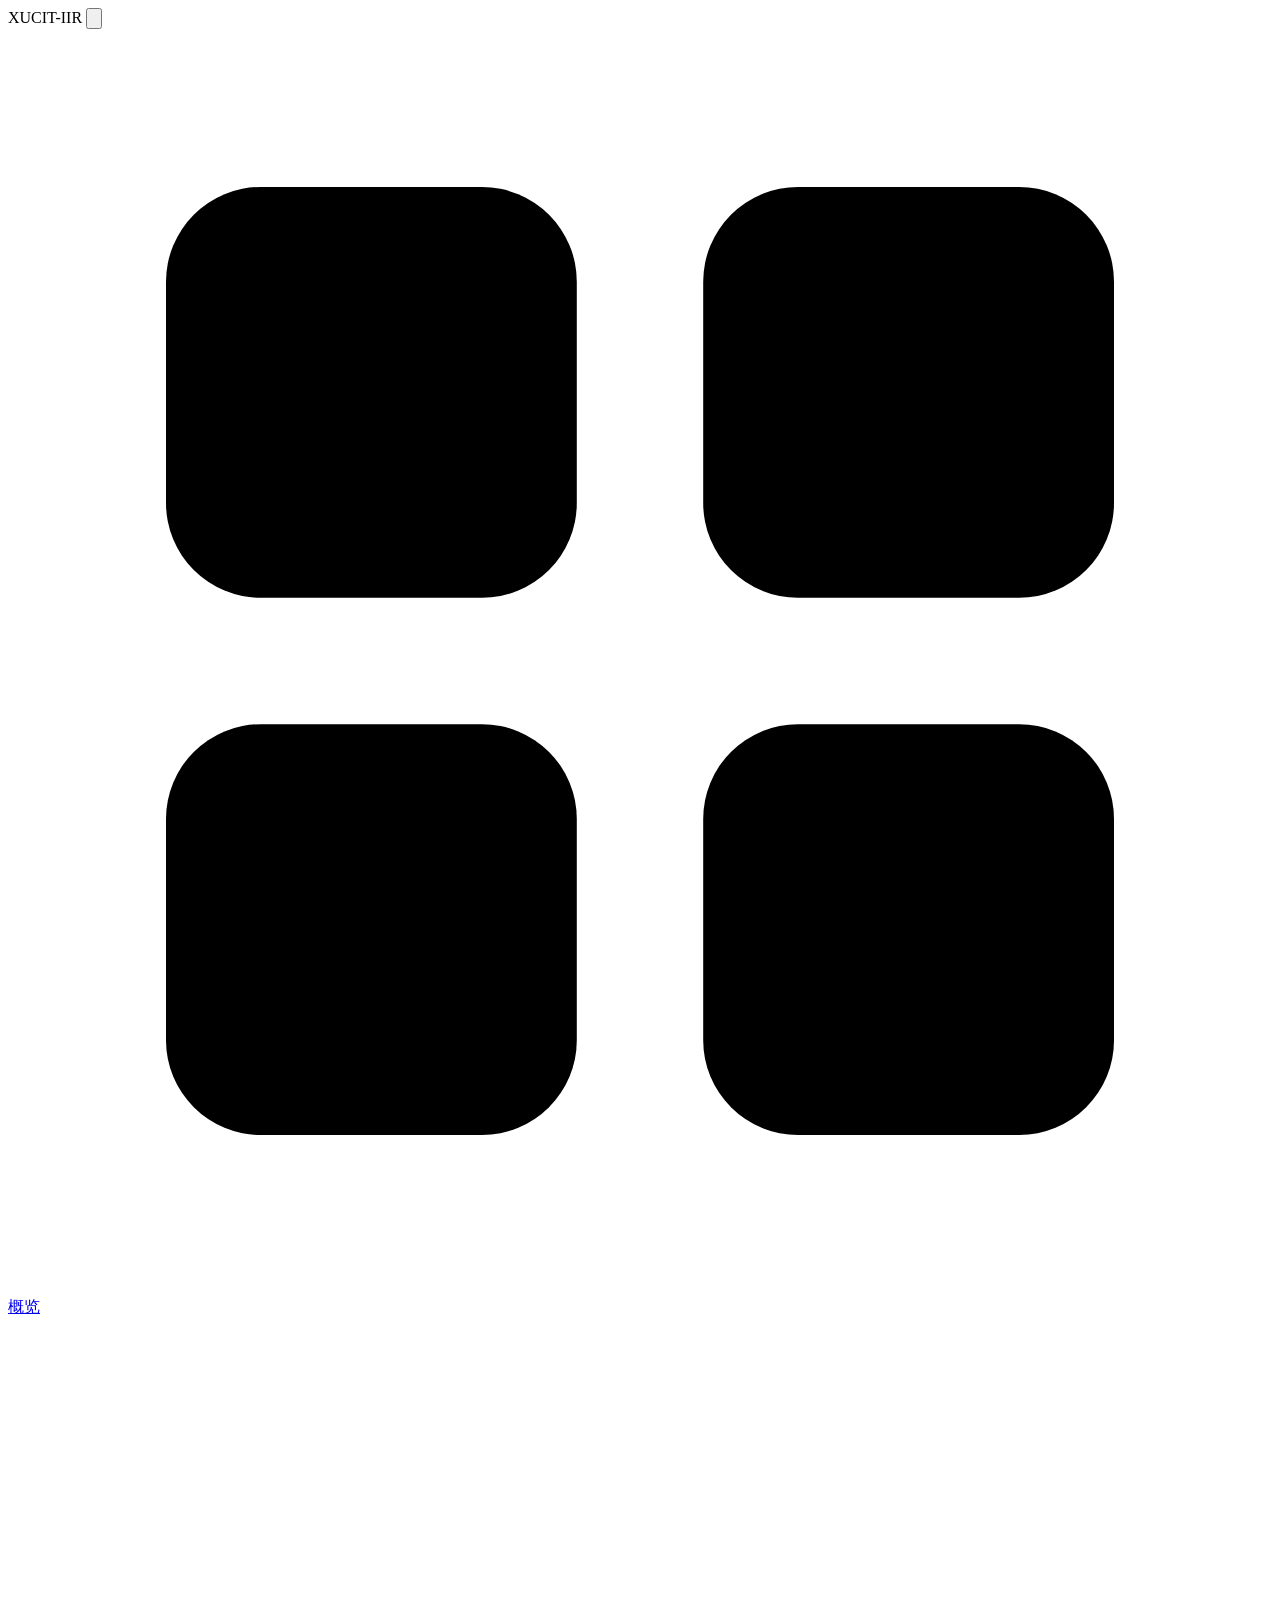
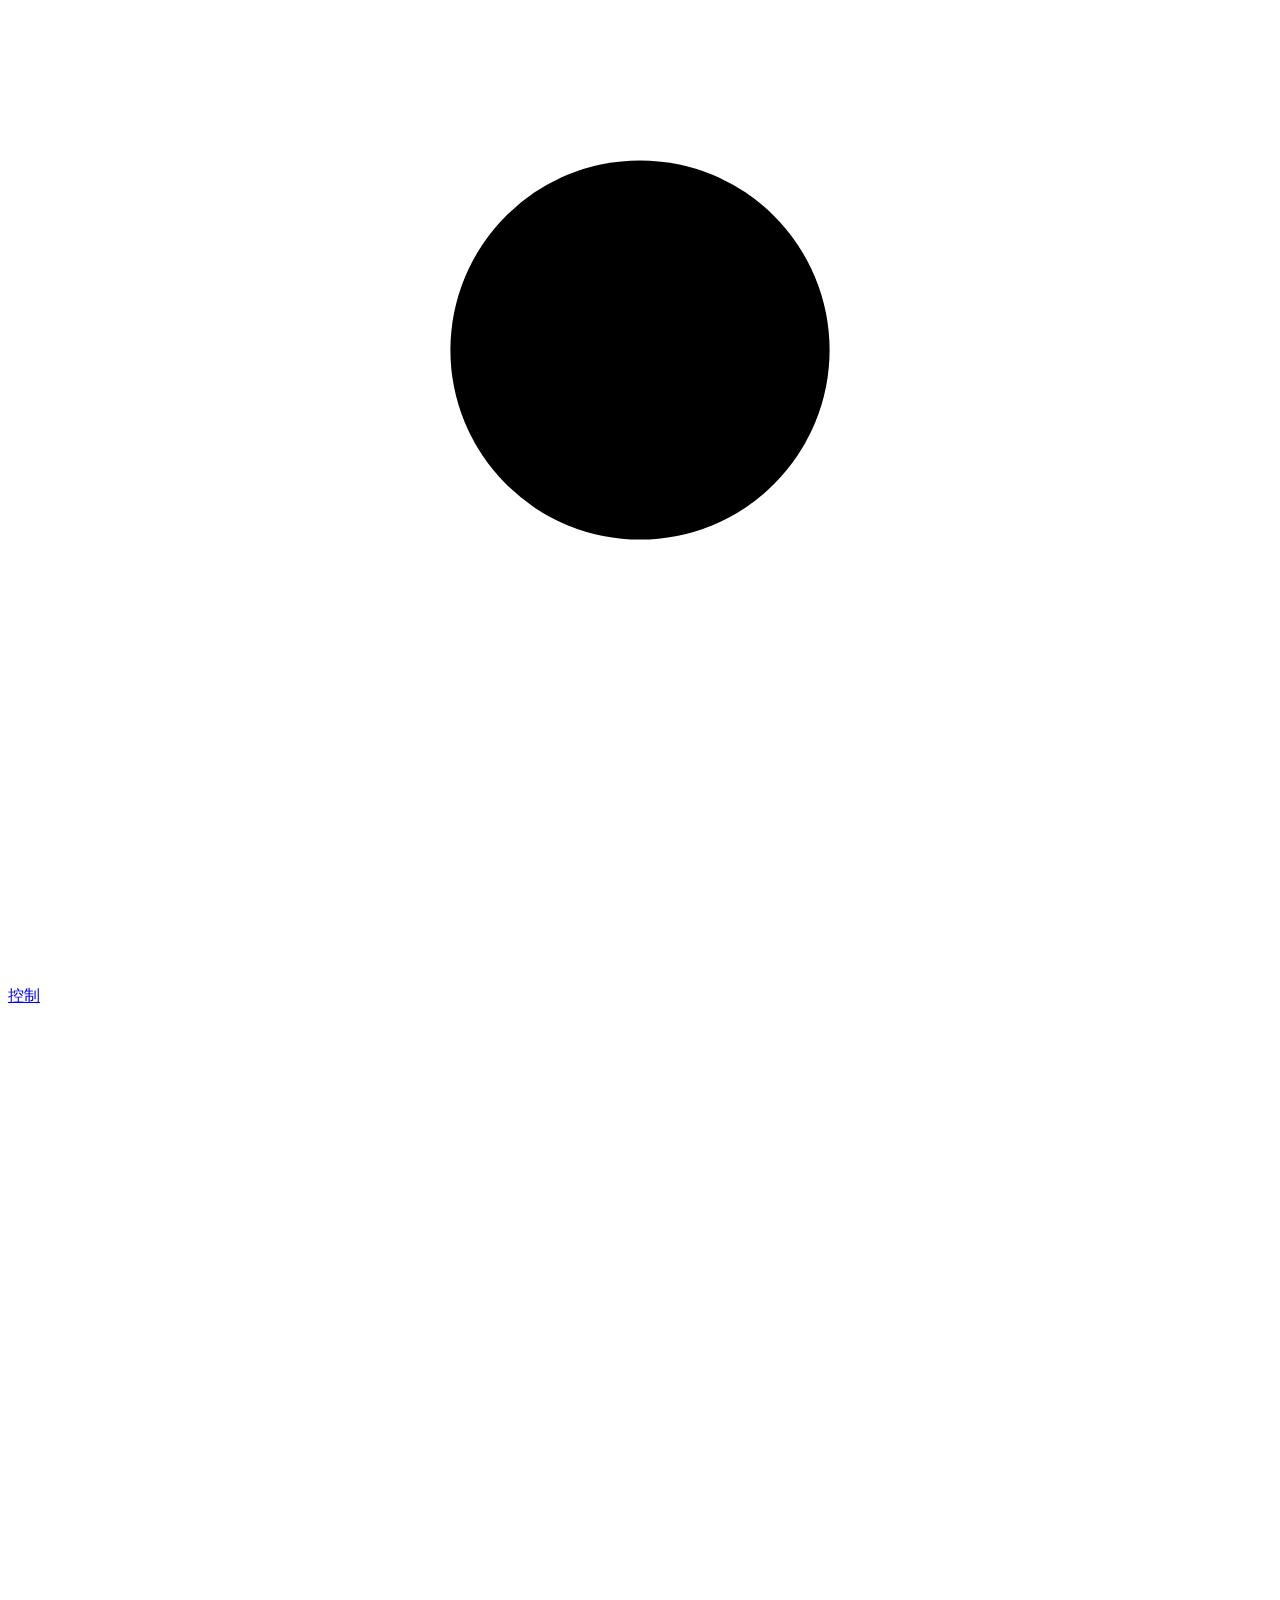
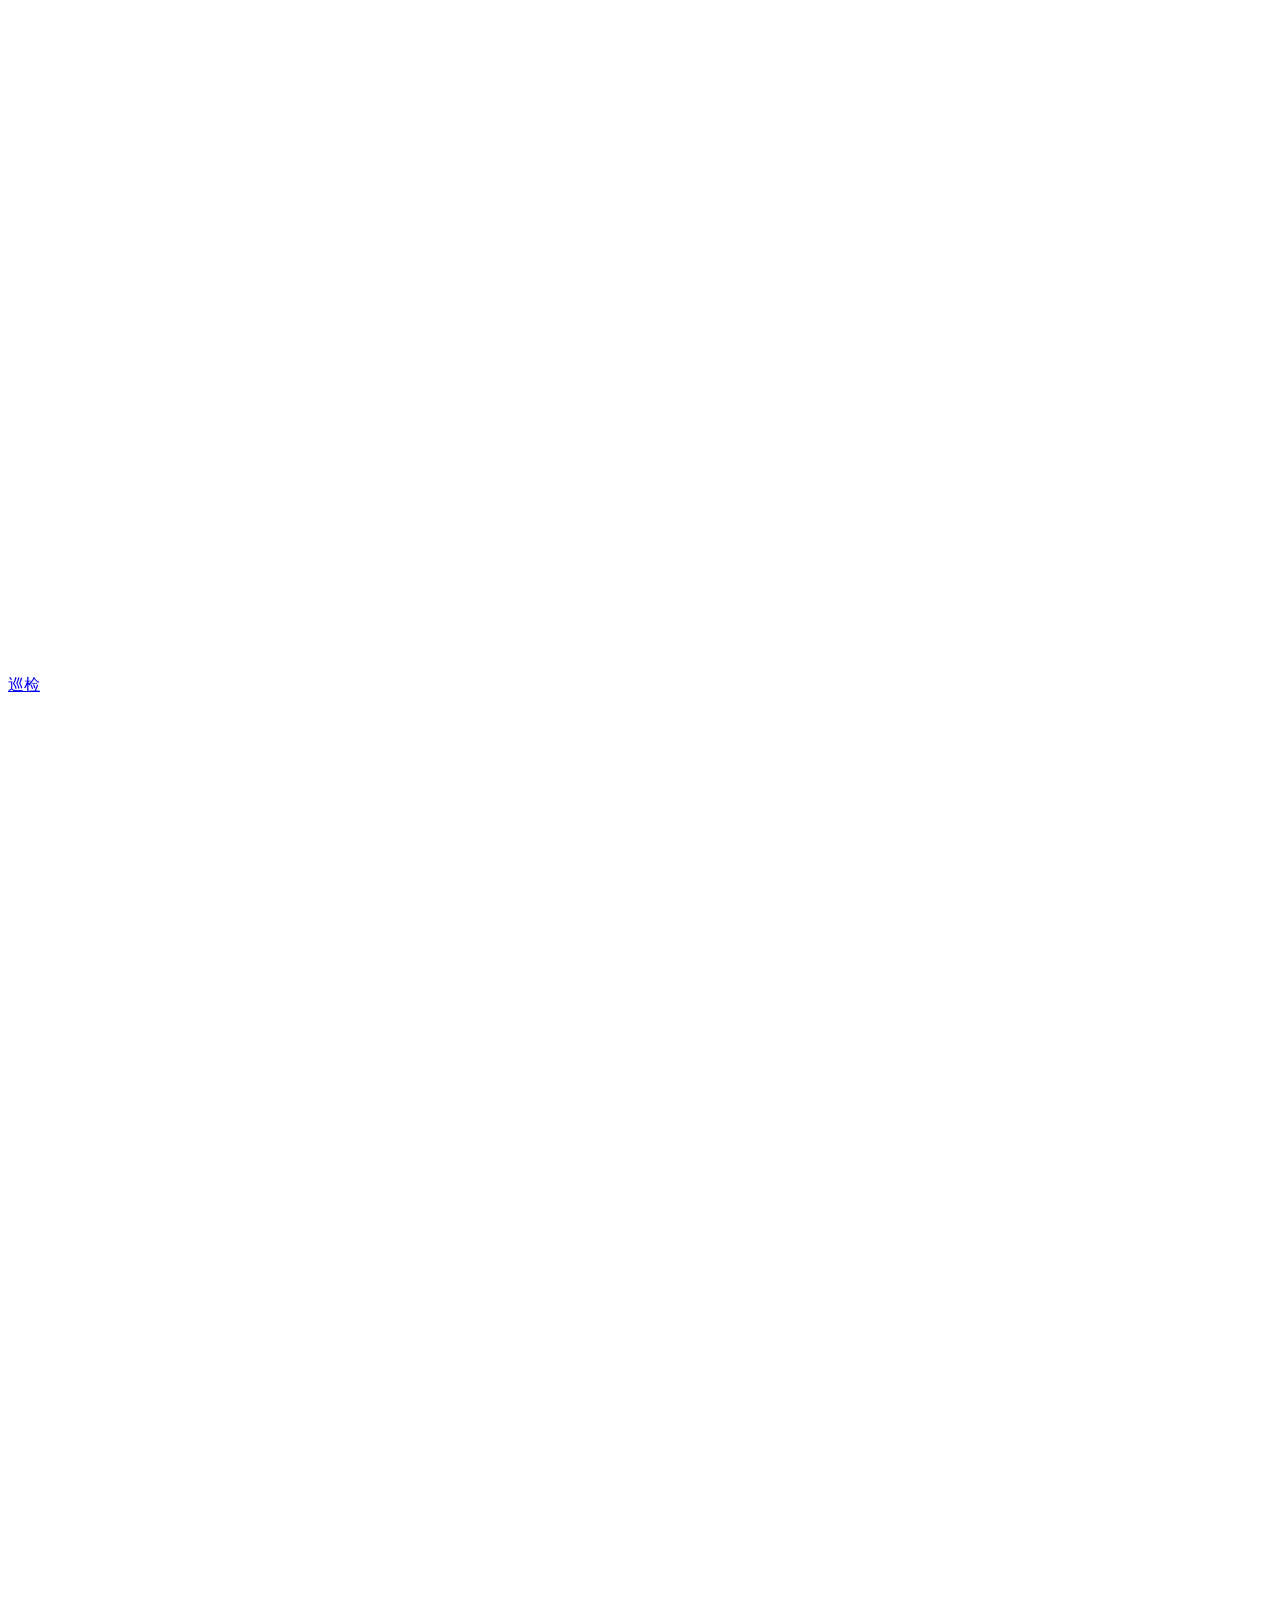
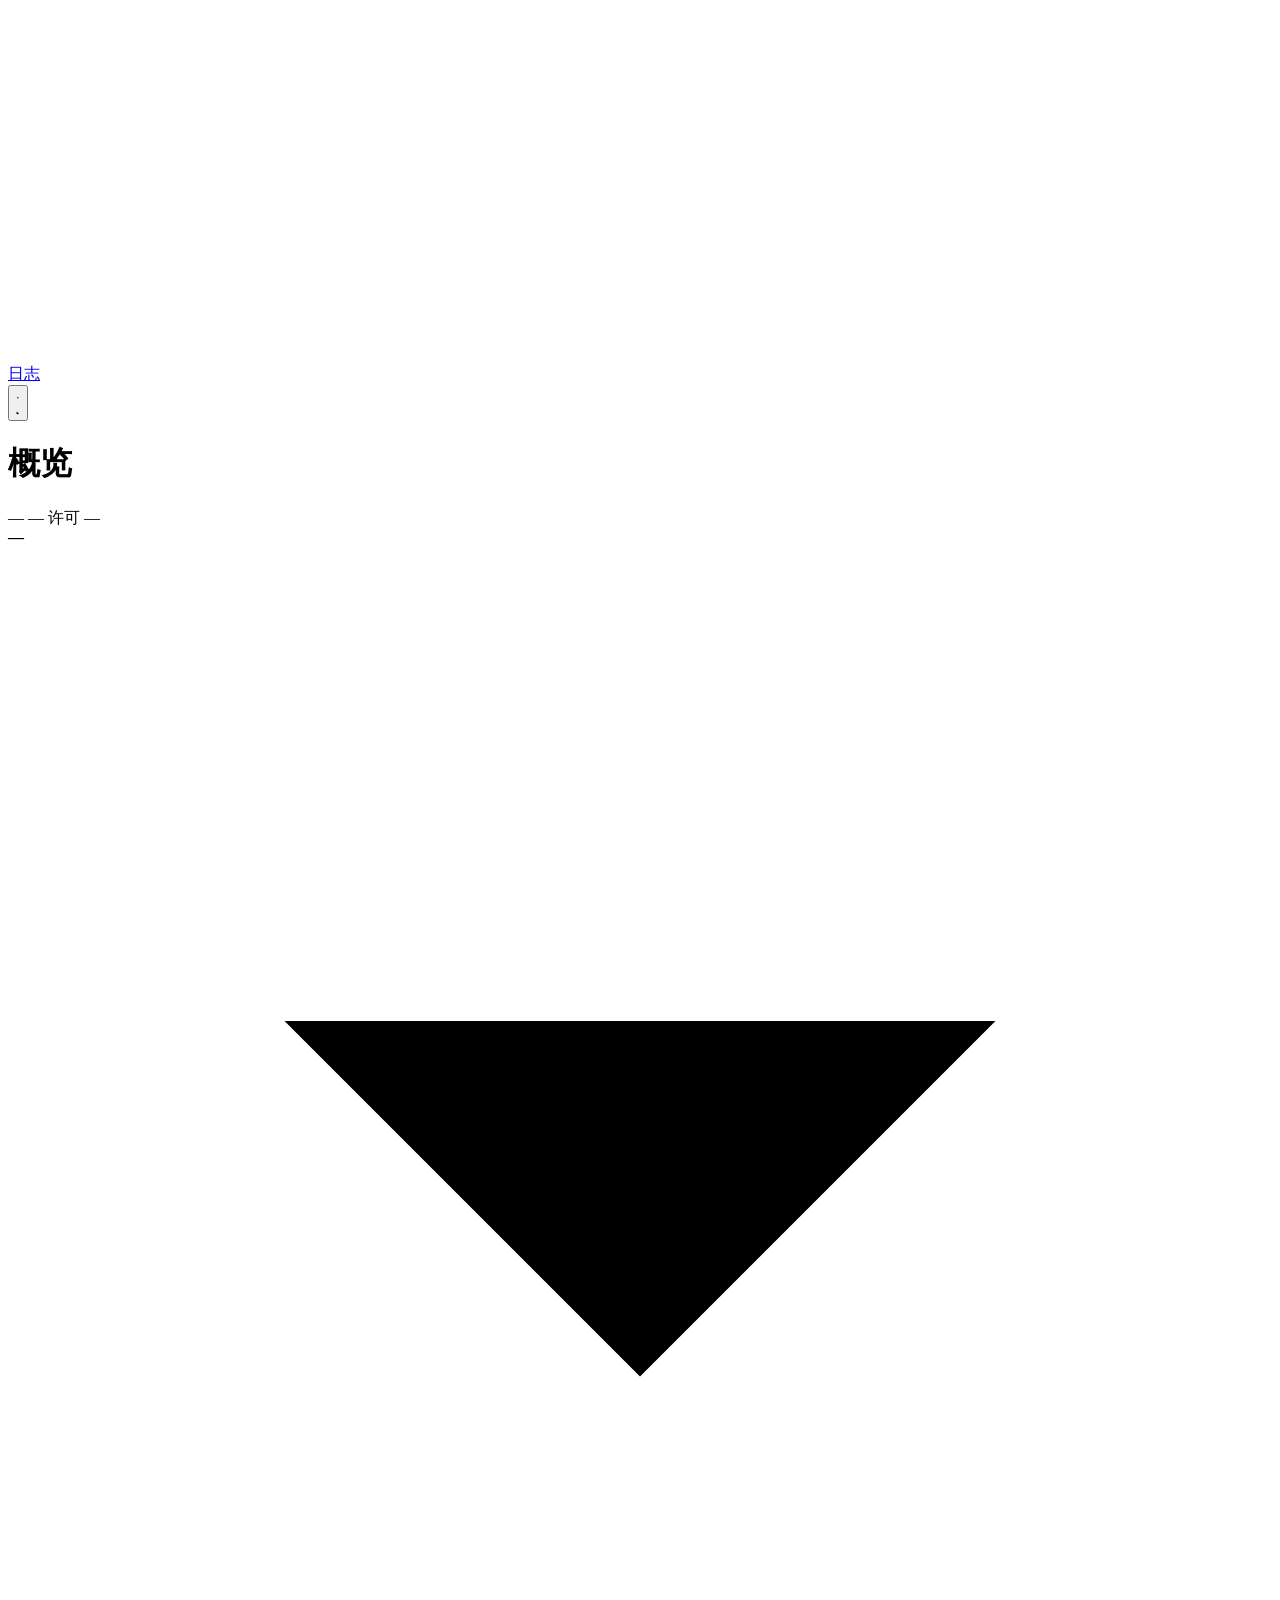
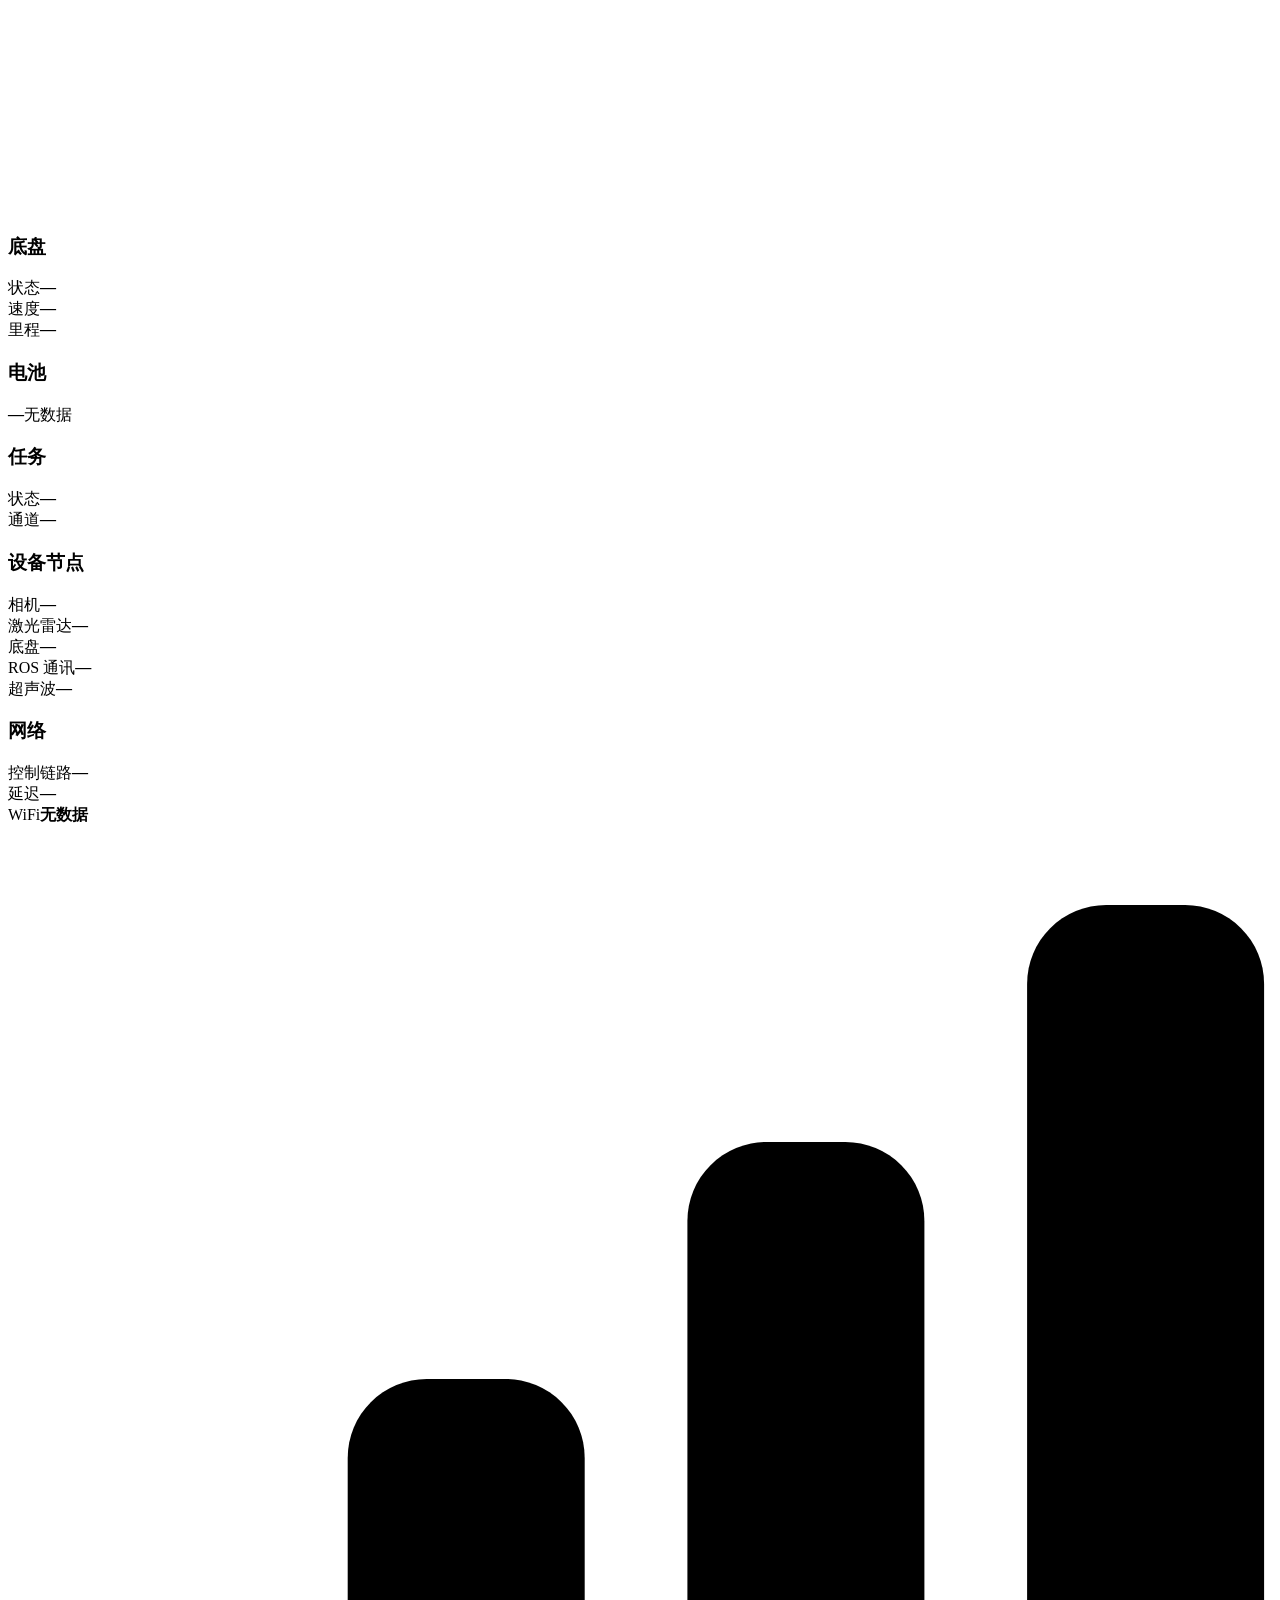
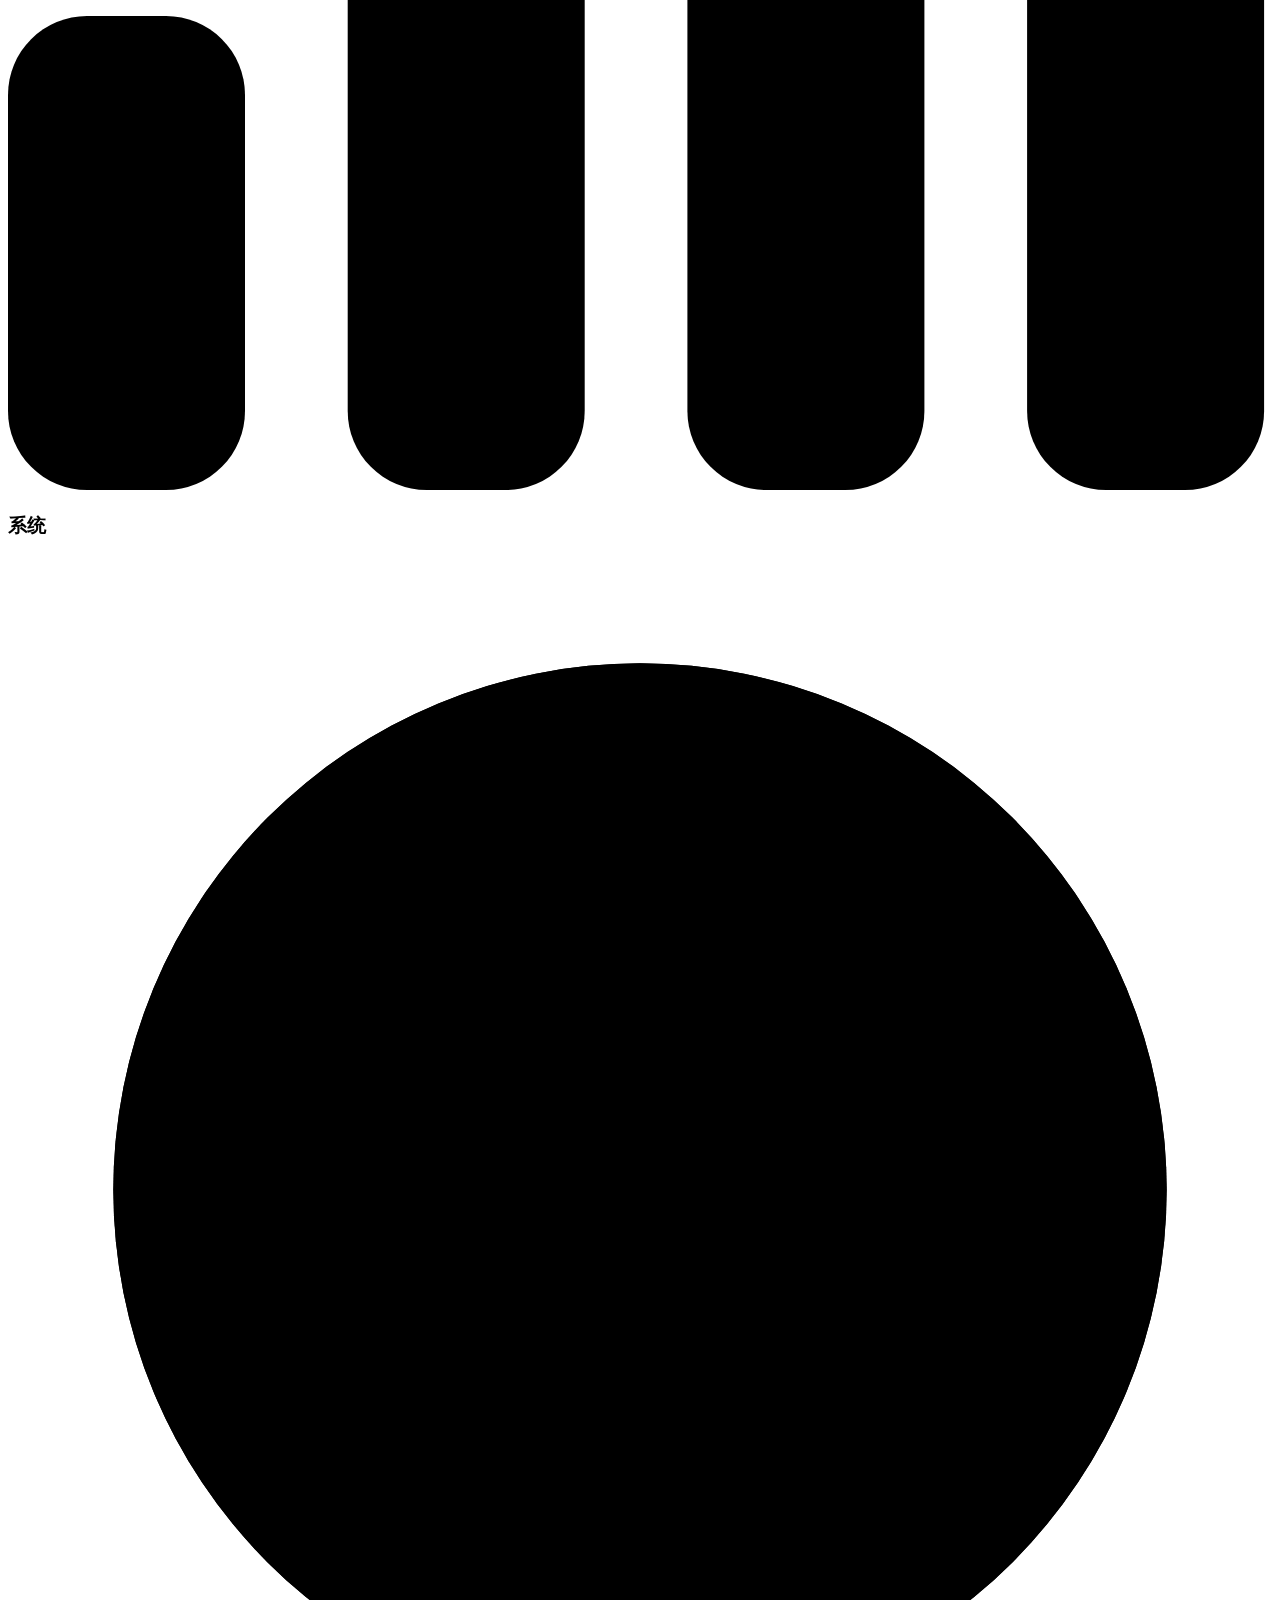
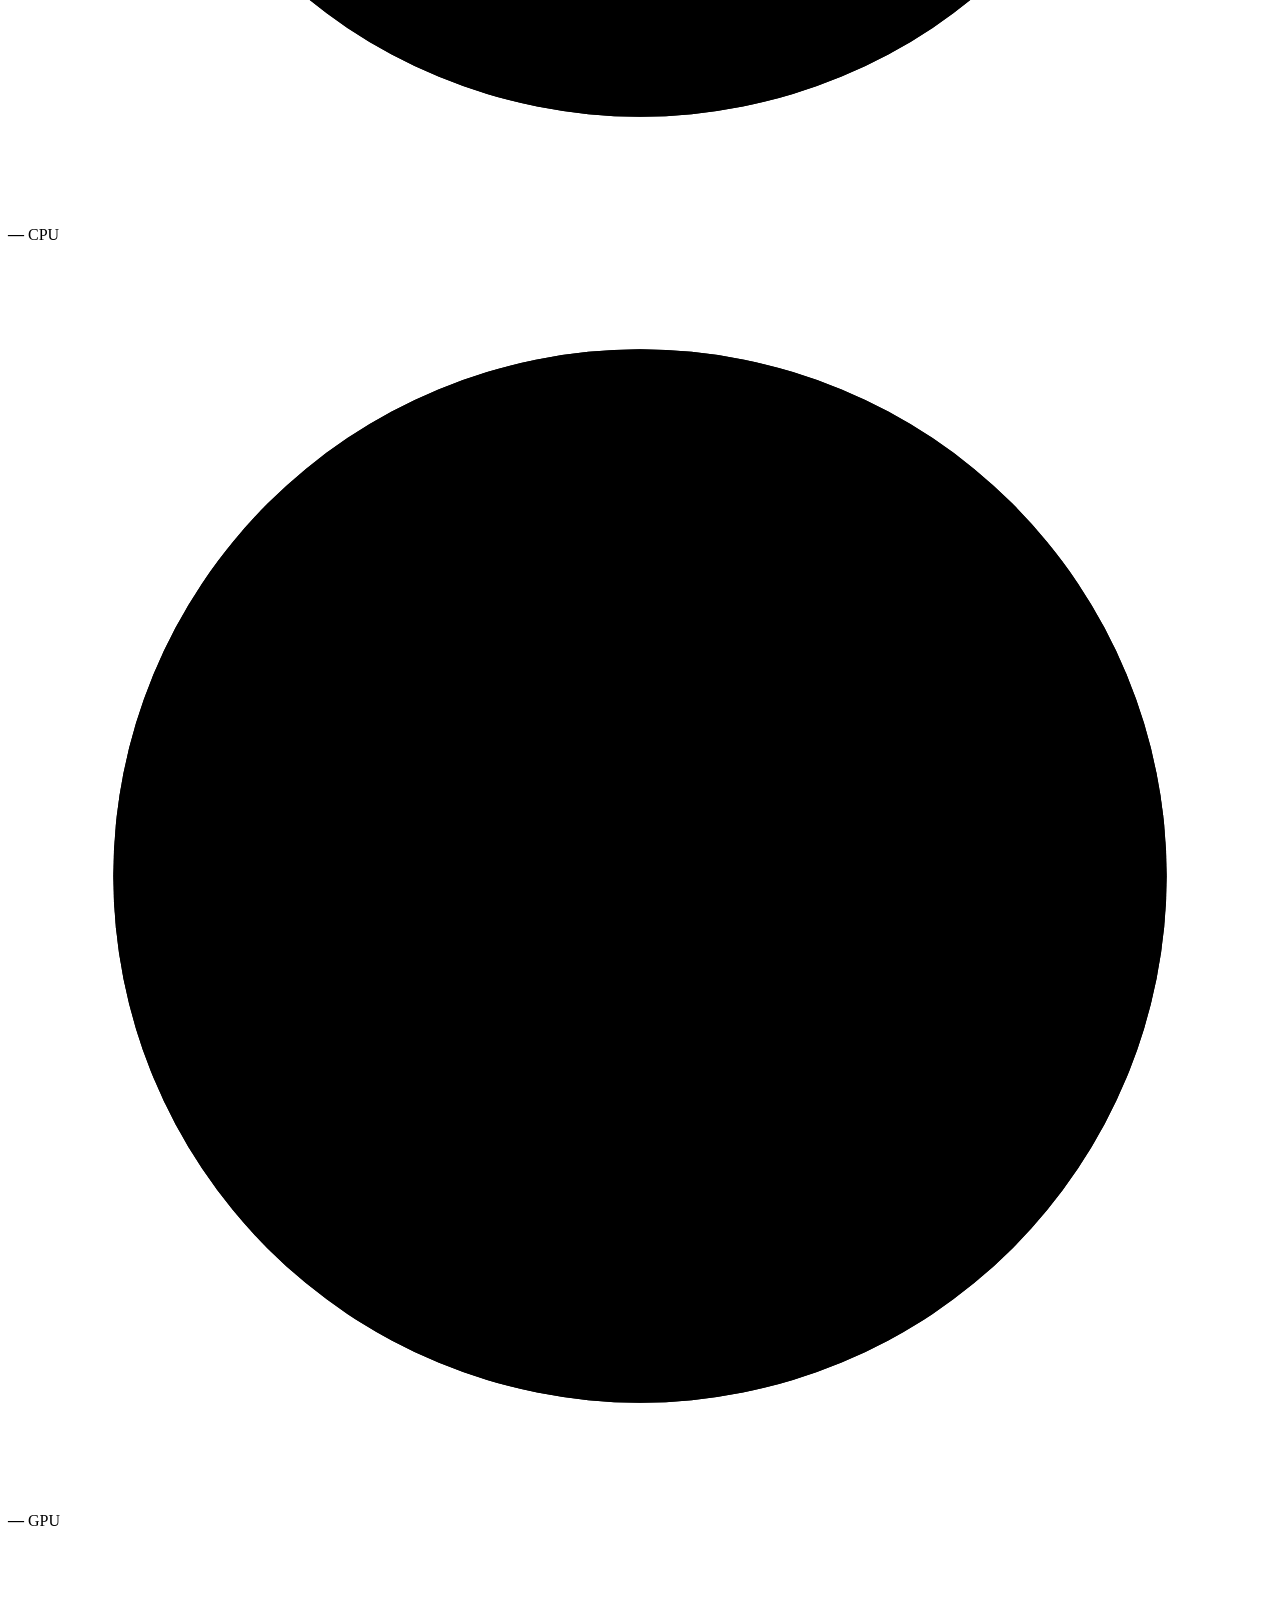
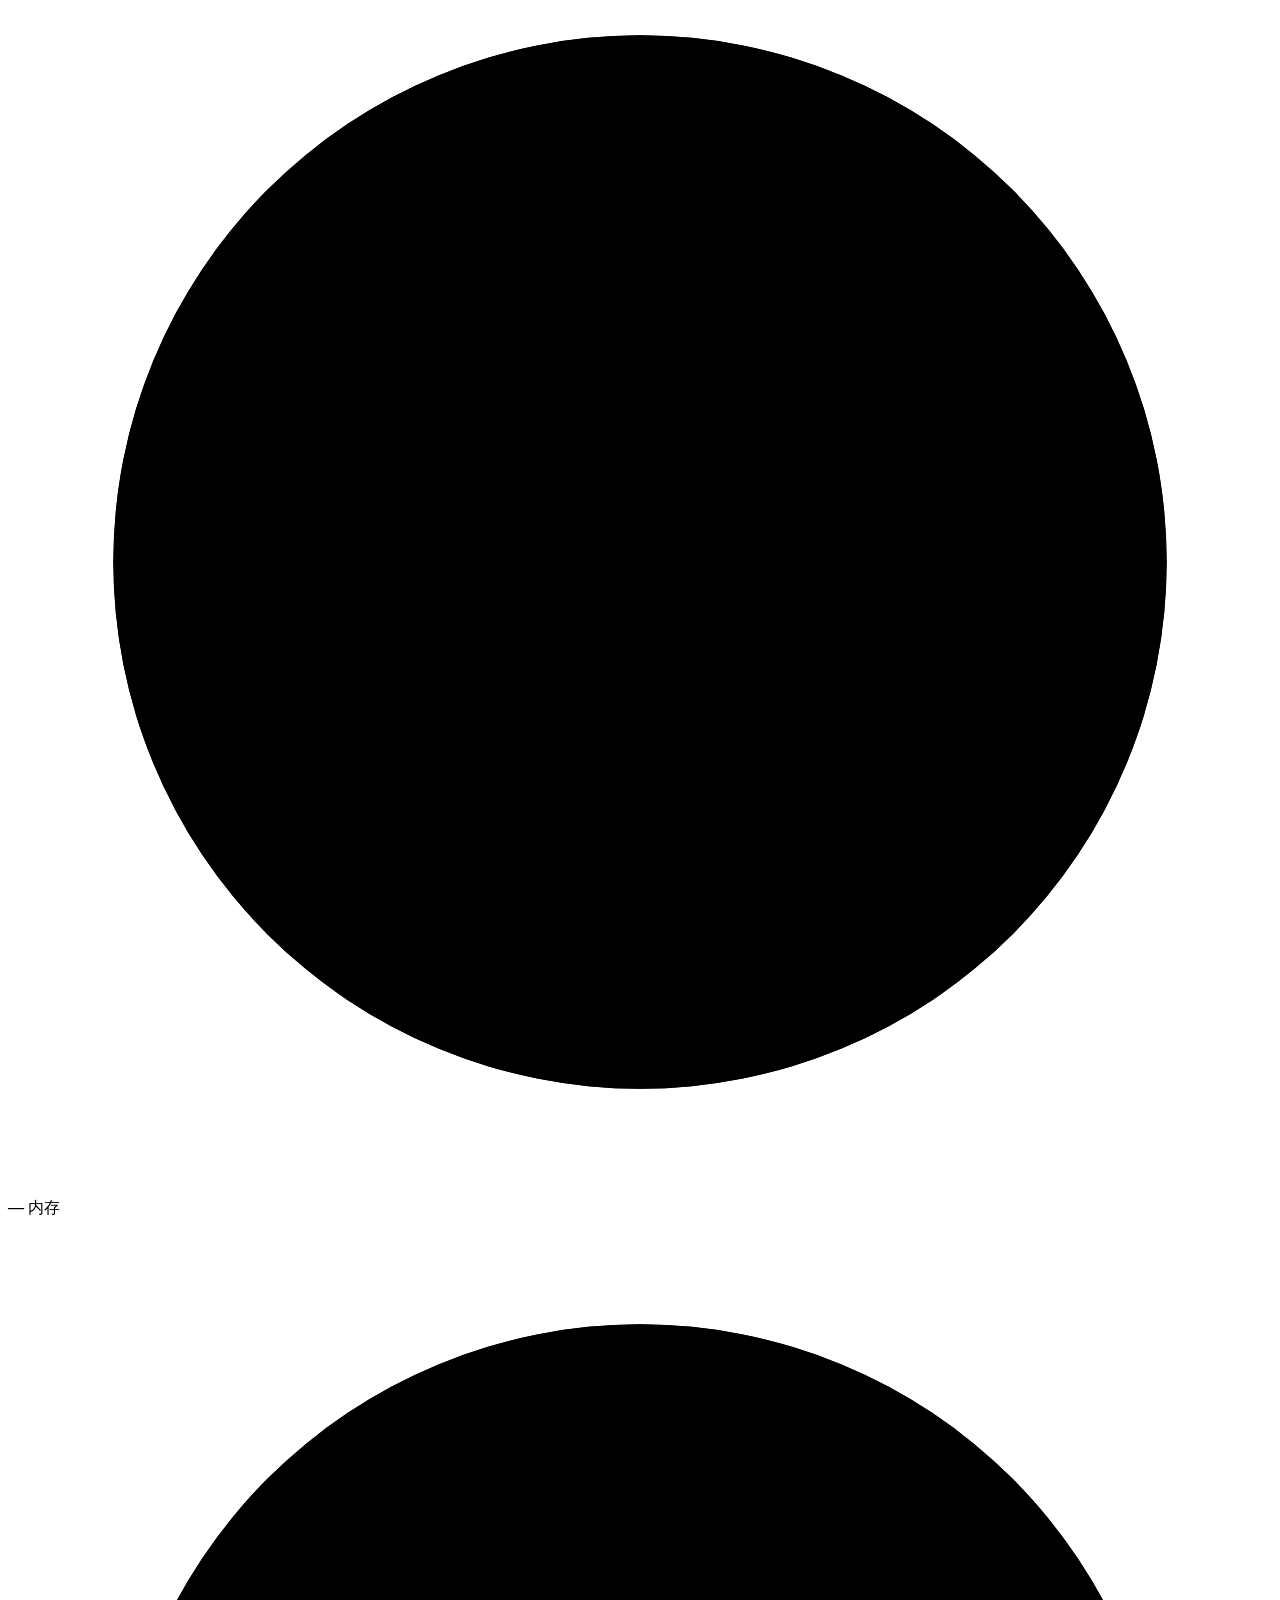
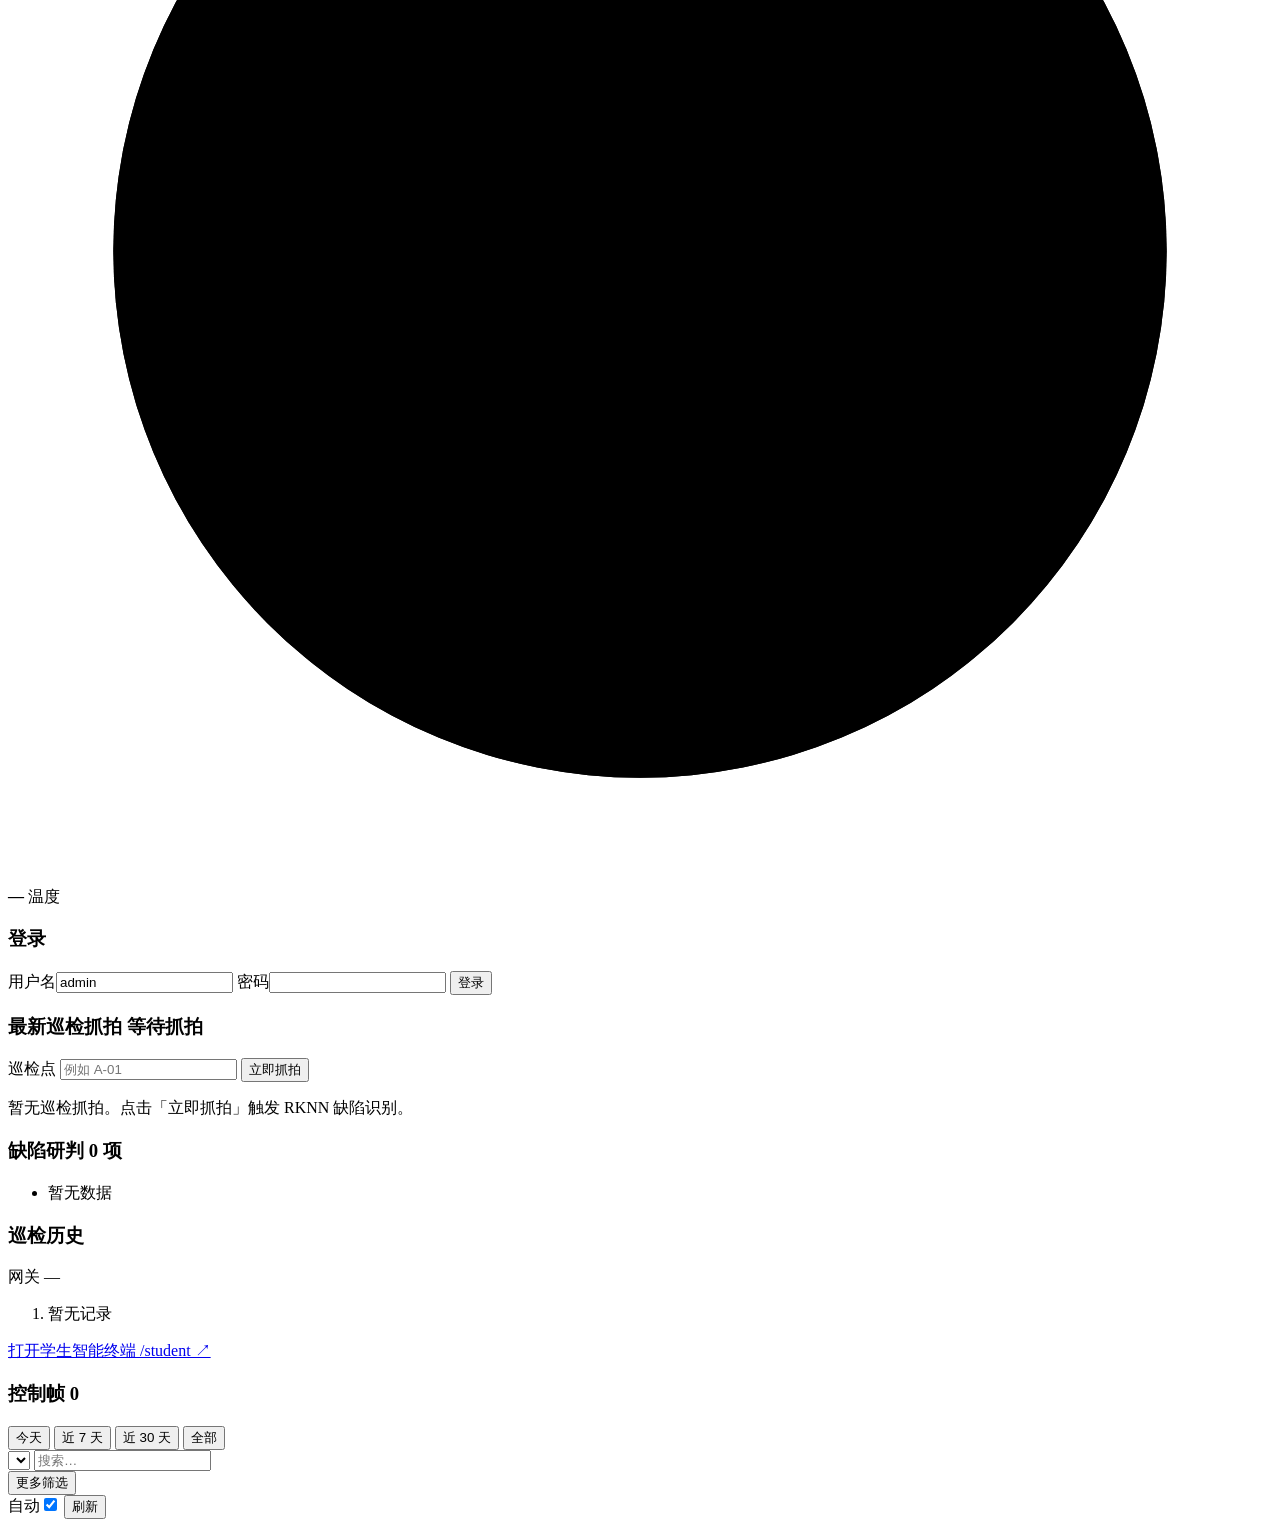
==== overlay/Master/Web-Next/web/index.html @ 45a46d5d "snapshot: xzcit-iir-wp4-20261126 (2026-11-26)" ====
<!doctype html>
<html lang="zh-CN">
<head>
<meta charset="utf-8">
<meta name="viewport" content="width=device-width, initial-scale=1">
<!-- 蓝图 §5.1：明暗双主题由 meta color-scheme 驱动，light-dark() 色板跟随 -->
<meta name="color-scheme" content="light dark">
<script>
/* FOUC 防闪（dark-mode-toggle 规范）：仅恢复持久化主题，别无副作用 */
try {
  document.querySelector('meta[name="color-scheme"]').content =
    localStorage.getItem("c50c-color-scheme") ?? "light dark";
} catch (e) { /* localStorage 被禁时跟随系统 */ }
</script>
<title>XUCIT-IIR 控制台</title>
<!-- 主字体预热：font 请求恒走 CORS 模式，preload 必须标 crossorigin，否则二次下载 -->
<link rel="preload" href="/fonts/HarmonyOSSansSC-Regular.woff2" as="font" type="font/woff2" crossorigin>
<link rel="preload" href="/fonts/HarmonyOSSansSC-Medium.woff2" as="font" type="font/woff2" crossorigin>
<link rel="preload" href="/fonts/HarmonyOSSansSC-Bold.woff2" as="font" type="font/woff2" crossorigin>
<link rel="stylesheet" href="/styles/tokens.css">
<link rel="stylesheet" href="/styles/layout.css">
<link rel="stylesheet" href="/styles/micro.css">
<link rel="stylesheet" href="/styles/inspection.css">
</head>
<body>

<aside class="sidebar">
  <div class="brand">
    <span class="brand-dot" aria-hidden="true"></span>XUCIT-IIR
    <button id="btn-side" class="icon-btn" type="button" aria-label="收起侧栏" aria-expanded="true" title="收起/展开侧栏">
      <svg viewBox="0 0 16 16" aria-hidden="true"><rect x="1.5" y="2.5" width="13" height="11" rx="2.2"/><path d="M6.2 2.5v11"/></svg>
    </button>
  </div>
  <nav class="nav" aria-label="主导航">
    <a href="#/overview" class="nav-item" data-page="overview">
      <svg viewBox="0 0 16 16" aria-hidden="true"><rect x="2" y="2" width="5.2" height="5.2" rx="1.2"/><rect x="8.8" y="2" width="5.2" height="5.2" rx="1.2"/><rect x="2" y="8.8" width="5.2" height="5.2" rx="1.2"/><rect x="8.8" y="8.8" width="5.2" height="5.2" rx="1.2"/></svg>
      <span>概览</span>
    </a>
    <a href="#/control" class="nav-item" data-page="control">
      <svg viewBox="0 0 16 16" aria-hidden="true"><circle cx="8" cy="8" r="6" fill="none" stroke-width="1.6"/><circle cx="8" cy="8" r="2.4"/></svg>
      <span>控制</span>
    </a>
    <a href="#/inspection" class="nav-item" data-page="inspection">
      <svg viewBox="0 0 16 16" aria-hidden="true"><circle cx="6.8" cy="6.8" r="4.2" fill="none" stroke-width="1.6"/><path d="M10 10l4 4" stroke-width="1.6" stroke-linecap="round"/></svg>
      <span>巡检</span>
    </a>
    <a href="#/logs" class="nav-item" data-page="logs">
      <svg viewBox="0 0 16 16" aria-hidden="true"><path d="M3 3.5h10M3 6.5h10M3 9.5h7M3 12.5h5" stroke-width="1.6" stroke-linecap="round" fill="none"/></svg>
      <span>日志</span>
    </a>
  </nav>
  <button id="theme-toggle" class="theme-toggle" type="button" aria-label="切换主题">
    <svg class="ico-sun" viewBox="0 0 16 16" aria-hidden="true"><circle cx="8" cy="8" r="3.2"/><path d="M8 .8v2M8 13.2v2M.8 8h2M13.2 8h2M2.9 2.9l1.4 1.4M11.7 11.7l1.4 1.4M13.1 2.9l-1.4 1.4M4.3 11.7l-1.4 1.4" stroke-width="1.4" stroke-linecap="round"/></svg>
    <svg class="ico-moon" viewBox="0 0 16 16" aria-hidden="true"><path d="M13.5 9.8A6 6 0 0 1 6.2 2.5a6 6 0 1 0 7.3 7.3Z"/></svg>
  </button>
</aside>

<div class="shell">
  <header class="topbar">
    <h1 id="page-title" tabindex="-1">概览</h1>
    <div class="topbar-status">
      <span class="chip" id="chip-mode">—</span>
      <span class="chip mono" id="chip-rtt">—</span>
      <span class="chip mono" id="chip-lic">许可 —</span>
      <span class="led" id="led-conn" role="img" aria-label="连接状态"></span>
    </div>
  </header>

  <main class="pages" id="pages">

    <!-- ============ 概览（免登录） ============ -->
    <section class="page active" id="page-overview" aria-labelledby="page-title">
      <div class="page-inner">
        <div class="grid">
          <article class="card verdict" data-card data-ov="verdict">
            <div class="verdict-row">
              <i class="led" id="ov-verdict-led"></i>
              <b id="ov-verdict-text">—</b>
              <span class="st" id="ov-verdict-detail"></span>
              <svg class="verdict-chev" viewBox="0 0 16 16" aria-hidden="true"><path d="M3.5 6l4.5 4.5L12.5 6" stroke-width="1.8" stroke-linecap="round" stroke-linejoin="round"/></svg>
            </div>
            <div class="verdict-list" id="ov-verdict-list" hidden></div>
          </article>
          <article class="card" data-card data-ov="ch">
            <h3><i class="led" id="ov-ch-led"></i>底盘</h3>
            <div class="kv"><span>状态</span><b id="ov-ch-state">—</b></div>
            <div class="kv"><span>速度</span><b class="mono" id="ov-ch-vx">—</b></div>
            <div class="kv"><span>里程</span><b class="mono" id="ov-ch-mileage">—</b></div>
          </article>
          <article class="card" data-card data-ov="bat">
            <h3><i class="led" id="ov-bat-led"></i>电池</h3>
            <div class="bat-row"><b class="mono big" id="ov-bat-num">—</b><span class="st" id="ov-bat-text">无数据</span></div>
            <div class="bat-bar"><span id="ov-bat-pct"></span></div>
          </article>
          <article class="card" data-card data-ov="task">
            <h3><i class="led" id="ov-task-led"></i>任务</h3>
            <div class="kv"><span>状态</span><b id="ov-task-text">—</b></div>
            <div class="kv"><span>通道</span><b id="ov-task-ch">—</b></div>
          </article>
          <article class="card" data-card data-ov="nodes">
            <h3>设备节点</h3>
            <div class="kv"><span>相机</span><b id="ov-n-cam">—</b></div>
            <div class="kv"><span>激光雷达</span><b id="ov-n-lidar">—</b></div>
            <div class="kv"><span>底盘</span><b id="ov-n-chassis">—</b></div>
            <div class="kv"><span>ROS 通讯</span><b id="ov-n-uart3">—</b></div>
            <div class="kv"><span>超声波</span><b id="ov-n-us">—</b></div>
          </article>
          <article class="card" data-card data-ov="net">
            <h3><i class="led" id="ov-net-led"></i>网络</h3>
            <div class="kv"><span>控制链路</span><b id="ov-net-conn">—</b></div>
            <div class="kv"><span>延迟</span><b class="mono" id="ov-net-rtt">—</b></div>
            <div class="kv"><span>WiFi</span><b id="ov-net-wifi">无数据</b>
              <svg class="sig" id="ov-net-sig" viewBox="0 0 16 16" aria-hidden="true"><rect x="0" y="10" width="3" height="6" rx="1"/><rect x="4.3" y="7" width="3" height="9" rx="1"/><rect x="8.6" y="4" width="3" height="12" rx="1"/><rect x="12.9" y="1" width="3" height="15" rx="1"/></svg></div>
          </article>
          <article class="card" data-card data-ov="sys">
            <h3><i class="led" id="ov-sys-led"></i>系统</h3>
            <div class="sys-donuts">
              <div class="sys-donut">
                <svg viewBox="0 0 72 72" aria-hidden="true"><circle class="track" cx="36" cy="36" r="30"/><circle class="val" cx="36" cy="36" r="30"/></svg>
                <b class="mono" id="ov-sys-cpu">—</b>
                <span>CPU</span>
              </div>
              <div class="sys-donut">
                <svg viewBox="0 0 72 72" aria-hidden="true"><circle class="track" cx="36" cy="36" r="30"/><circle class="val" cx="36" cy="36" r="30"/></svg>
                <b class="mono" id="ov-sys-gpu">—</b>
                <span>GPU</span>
              </div>
              <div class="sys-donut">
                <svg viewBox="0 0 72 72" aria-hidden="true"><circle class="track" cx="36" cy="36" r="30"/><circle class="val" cx="36" cy="36" r="30"/></svg>
                <b class="mono" id="ov-sys-mem">—</b>
                <span>内存</span>
              </div>
              <div class="sys-donut">
                <svg viewBox="0 0 72 72" aria-hidden="true"><circle class="track" cx="36" cy="36" r="30"/><circle class="val" cx="36" cy="36" r="30"/></svg>
                <b class="mono" id="ov-sys-temp">—</b>
                <span>温度</span>
              </div>
            </div>
          </article>
        </div>
      </div>
    </section>

    <!-- ============ 手动控制（需 admin 登录） ============ -->
    <section class="page" id="page-control" aria-labelledby="page-title" inert>
      <div class="page-inner">
        <div class="login-wrap" id="ctl-login">
          <form class="card auth-card" id="login-form" data-card>
            <h3>登录</h3>
            <label class="field"><span>用户名</span><input id="login-user" name="username" value="admin" autocomplete="username" required></label>
            <label class="field"><span>密码</span><input id="login-pass" name="password" type="password" autocomplete="current-password" required></label>
            <button type="submit" class="btn primary wide">登录</button>
            <p class="form-err" id="login-err" role="alert"></p>
          </form>
        </div>

        <div class="ctl-main" id="ctl-main" hidden>
          <div class="seg-group ctl-tabs" role="tablist" aria-label="手动控制分栏">
            <button class="seg active" id="ctl-tab-manual" type="button" role="tab" aria-selected="true" aria-controls="ctl-pane-manual">手动控制</button>
            <button class="seg" id="ctl-tab-sensors" type="button" role="tab" aria-selected="false" aria-controls="ctl-pane-sensors">传感器设置</button>
            <button class="seg" id="ctl-tab-map" type="button" role="tab" aria-selected="false" aria-controls="ctl-pane-map">地图</button>
          </div>

          <div class="ctl-pane" id="ctl-pane-manual" role="tabpanel" aria-labelledby="ctl-tab-manual">
          <article class="card pad-card" data-card>
            <div class="pad">
              <button id="pad-fwd" class="pad-key" type="button" aria-label="前进" disabled>↑</button>
              <button id="pad-left" class="pad-key" type="button" aria-label="左转" disabled>←</button>
              <button id="pad-right" class="pad-key" type="button" aria-label="右转" disabled>→</button>
              <button id="pad-rev" class="pad-key" type="button" aria-label="后退" disabled>↓</button>
            </div>
            <button id="btn-estop" class="btn estop wide" type="button" disabled>停止</button>
            <div class="ctl-row">
              <button class="gear" type="button" data-v="0.8"><b>运动档</b><span>0.8 m/s</span></button>
              <button class="gear" type="button" data-v="0.4"><b>巡航档</b><span>0.4 m/s</span></button>
              <button class="gear active" type="button" data-v="0"><b>空档</b><span>0 m/s</span></button>
            </div>
            <div class="btn-row">
              <button id="btn-motion-stop" class="btn estop" type="button">全局停止</button>
              <button id="btn-motion-rearm" class="btn ghost" type="button">恢复</button>
            </div>
            <p class="kbd-hint" id="pad-hint">WASD / 方向键移动 · 空格急停</p>
          </article>

          <article class="card cam-card" data-card>
            <h3>相机 <span class="st mono" id="cam-fps"></span></h3>
            <div class="cam-wrap">
              <canvas id="cam" width="640" height="360"></canvas>
              <div class="radar-pip" aria-label="激光雷达画中画"><canvas id="radar"></canvas></div>
            </div>
            <div class="btn-row">
              <button id="btn-guide" class="btn ghost" type="button">辅助线</button>
              <button id="btn-snap" class="btn ghost" type="button">截图</button>
            </div>
          </article>
          </div><!-- /ctl-pane-manual -->

          <div class="ctl-pane" id="ctl-pane-sensors" role="tabpanel" aria-labelledby="ctl-tab-sensors" hidden>
            <div class="sensor-zone">
              <div class="sensor-cap">可重启</div>
              <div class="sensor-grid">
                <article class="card" data-card>
                  <h3>超声波</h3>
                  <div class="kv"><span>状态</span><b id="sn-us-st">—</b></div>
                  <button id="btn-us-rearm" class="btn ghost wide" type="button">重启超声波</button>
                </article>
                <article class="card" data-card>
                  <h3>相机</h3>
                  <div class="kv"><span>状态</span><b id="sn-cam-st">—</b></div>
                  <button id="btn-sn-cam" class="btn ghost wide" type="button">重启相机</button>
                </article>
                <article class="card" data-card>
                  <h3>雷达</h3>
                  <div class="kv"><span>状态</span><b id="sn-lidar-st">—</b></div>
                  <button id="btn-sn-lidar" class="btn ghost wide" type="button">重启雷达</button>
                </article>
                <article class="card" data-card>
                  <h3>底盘</h3>
                  <div class="kv"><span>状态</span><b id="sn-ch-st">—</b></div>
                  <button id="btn-sn-chassis" class="btn ghost wide" type="button">重启底盘</button>
                </article>
              </div>
            </div>
            <div class="sensor-zone">
              <div class="sensor-cap">状态监测</div>
              <div class="sensor-grid">
                <article class="card" data-card>
                  <h3>喇叭</h3>
                  <div class="kv"><span>播放设备</span><b id="sn-spk-st">—</b></div>
                  <div class="kv"><span>音量</span><b id="spk-vol-v" aria-hidden="true">—</b></div>
                  <label class="visually-hidden" for="spk-vol">喇叭音量</label>
                  <div class="spk-vol-box" id="spk-vol-box">
                    <input id="spk-vol" type="range" min="0" max="100" step="1" value="70"
                      aria-valuetext="—" disabled>
                    <span id="spk-vol-fill" aria-hidden="true"></span>
                  </div>
                  <button id="btn-spk-test" class="btn ghost wide" type="button" disabled>测试声音</button>
                </article>
                <article class="card" data-card>
                  <h3>矩阵麦克风</h3>
                  <div class="kv"><span>采集设备</span><b id="sn-mic-st">—</b></div>
                  <div class="kv"><span>录音</span><b class="mono" id="sn-mic-rec">未录音</b></div>
                  <div class="btn-row">
                    <button id="btn-mic-rec" class="btn ghost" type="button" disabled>开始录音</button>
                    <button id="btn-mic-play" class="btn ghost" type="button" disabled>播放录音</button>
                  </div>
                </article>
              </div>
            </div>
          </div>

          <div class="ctl-pane" id="ctl-pane-map" role="tabpanel" aria-labelledby="ctl-tab-map" hidden>
            <div class="map-grid">
              <article class="card map-card" data-card>
                <div class="map-toolbar">
                  <button id="m-nav" class="btn ghost" type="button">导航选点</button>
                  <button id="m-way" class="btn ghost" type="button">录入航点</button>
                  <button id="m-clear" class="btn ghost" type="button">清空</button>
                  <span class="map-mode" id="map-hint" role="status"></span>
                  <span class="spacer"></span>
                  <button id="m-zout" class="btn ghost sq" type="button" aria-label="缩小">−</button>
                  <button id="m-zin" class="btn ghost sq" type="button" aria-label="放大">+</button>
                  <button id="m-fit" class="btn ghost sq" type="button" aria-label="复位视图">⌂</button>
                </div>
                <canvas id="map"></canvas>
                <p class="map-note" id="map-age" role="status" hidden></p>
              </article>
              <aside class="map-side">
                <article class="card" data-card>
                  <h3>位姿</h3>
                  <div class="kv"><span>x</span><b class="mono" id="mp-x">—</b></div>
                  <div class="kv"><span>y</span><b class="mono" id="mp-y">—</b></div>
                  <div class="kv"><span>θ</span><b class="mono" id="mp-th">—</b></div>
                  <p class="map-note" id="mp-note" hidden>位姿不可用：TF 无数据</p>
                  <button id="btn-reloc" class="btn ghost wide" type="button">重定位</button>
                </article>
                <article class="card" data-card>
                  <h3>导航 <span class="st" id="nav-state">待命</span></h3>
                  <div class="kv"><span>目标</span><b class="mono" id="nav-goal">—</b></div>
                  <div class="btn-row">
                    <button id="btn-nav-home" class="btn ghost" type="button">回场</button>
                    <button id="btn-nav-cancel" class="btn ghost" type="button">取消导航</button>
                  </div>
                </article>
                <article class="card" data-card>
                  <h3>航点巡航 <span class="st" id="patrol-state">未启动</span></h3>
                  <div class="kv"><span>航点</span><b id="wp-count">0</b></div>
                  <ol class="wp-list mono" id="wp-list"></ol>
                  <div class="patrol-detail">
                    <div class="kv"><span>当前航点</span><b class="mono" id="patrol-wp">—</b></div>
                    <div class="kv"><span>停止原因</span><b id="patrol-stop">—</b></div>
                    <div class="kv"><span>锁停原因</span><b id="patrol-lock">—</b></div>
                  </div>
                  <div class="btn-row">
                    <button id="btn-patrol-save" class="btn ghost" type="button">保存</button>
                    <button id="btn-patrol-start" class="btn ghost" type="button">开始</button>
                  </div>
                  <p class="form-err" id="patrol-msg" role="status"></p>
                </article>
              </aside>
            </div>
          </div>
        </div><!-- /ctl-main -->
      </div>
    </section>

    <!-- ============ 巡检（WP4 缺陷识别与抓拍归档） ============ -->
    <section class="page" id="page-inspection" aria-labelledby="page-title" inert>
      <div class="page-inner">
        <div class="ins-grid">
          <article class="card" data-card>
            <div class="ins-head">
              <h3>最新巡检抓拍 <span class="st" id="ins-status">等待抓拍</span></h3>
              <span class="spacer"></span>
              <label class="field ins-point-field"><span>巡检点</span>
                <input id="ins-point" type="text" placeholder="例如 A-01" maxlength="32">
              </label>
              <button id="ins-capture-btn" class="btn primary" type="button">立即抓拍</button>
            </div>
            <div class="ins-image-wrap" id="ins-empty">
              <p>暂无巡检抓拍。点击「立即抓拍」触发 RKNN 缺陷识别。</p>
            </div>
            <img id="ins-image" class="ins-image" alt="巡检抓拍标注图" hidden>
            <p class="map-note" id="ins-meta" hidden></p>
          </article>
          <article class="card" data-card>
            <h3>缺陷研判 <span class="st" id="ins-count">0 项</span></h3>
            <ul class="ins-defects" id="ins-defects"><li class="st">暂无数据</li></ul>
          </article>
        </div>
        <article class="card" data-card>
          <div class="ins-head">
            <h3>巡检历史</h3>
            <span class="spacer"></span>
            <span class="st" id="ins-health">网关 —</span>
          </div>
          <ol class="ins-history" id="ins-history"><li class="st">暂无记录</li></ol>
        </article>
        <p class="ins-foot"><a href="/student" target="_blank" rel="noopener">打开学生智能终端 /student ↗</a></p>
      </div>
    </section>

    <!-- ============ 日志（免登录） ============ -->
    <section class="page" id="page-logs" aria-labelledby="page-title" inert>
      <div class="page-inner">
        <article class="card log-card" data-card>
          <div class="map-toolbar log-toolbar">
            <h3>控制帧 <span class="st" id="log-count">0</span></h3>
            <span class="st mono" id="log-age"></span>
            <span class="spacer"></span>
            <div class="seg-group" role="group" aria-label="时间筛选">
              <button class="seg" type="button" data-logt="today">今天</button>
              <button class="seg" type="button" data-logt="7d">近 7 天</button>
              <button class="seg" type="button" data-logt="30d">近 30 天</button>
              <button class="seg active" type="button" data-logt="all">全部</button>
            </div>
            <select id="log-type" aria-label="数据类型筛选"></select>
            <input id="log-search" type="search" placeholder="搜索…" aria-label="搜索日志">
            <div class="more-wrap">
              <button id="btn-log-more" class="btn ghost" type="button" aria-expanded="false">更多筛选</button>
              <div class="popover" id="log-more-pop" hidden>
                <b class="pop-title">方向</b>
                <label class="check"><input type="radio" name="log-dir" value="" checked>全部</label>
                <label class="check"><input type="radio" name="log-dir" value="rx">只看接收 rx</label>
                <label class="check"><input type="radio" name="log-dir" value="tx">只看下发 tx</label>
              </div>
            </div>
            <label class="check">自动<input type="checkbox" id="log-auto" checked></label>
            <button id="btn-log-refresh" class="btn ghost" type="button">刷新</button>
          </div>
          <div id="log-err" hidden></div>
          <ol class="log-list mono" id="log-list"></ol>
        </article>
      </div>
    </section>

  </main>
</div>

<div class="toasts" id="toasts" aria-live="polite"></div>

<script src="/js/store.js"></script>
<script src="/js/scheduler.js"></script>
<script src="/js/ws.js"></script>
<script src="/js/canvas-radar.js"></script>
<script src="/js/canvas-map.js"></script>
<script src="/js/spotlight.js"></script>
<script src="/js/inspection.js"></script>
<script src="/js/app.js"></script>
</body>
</html>
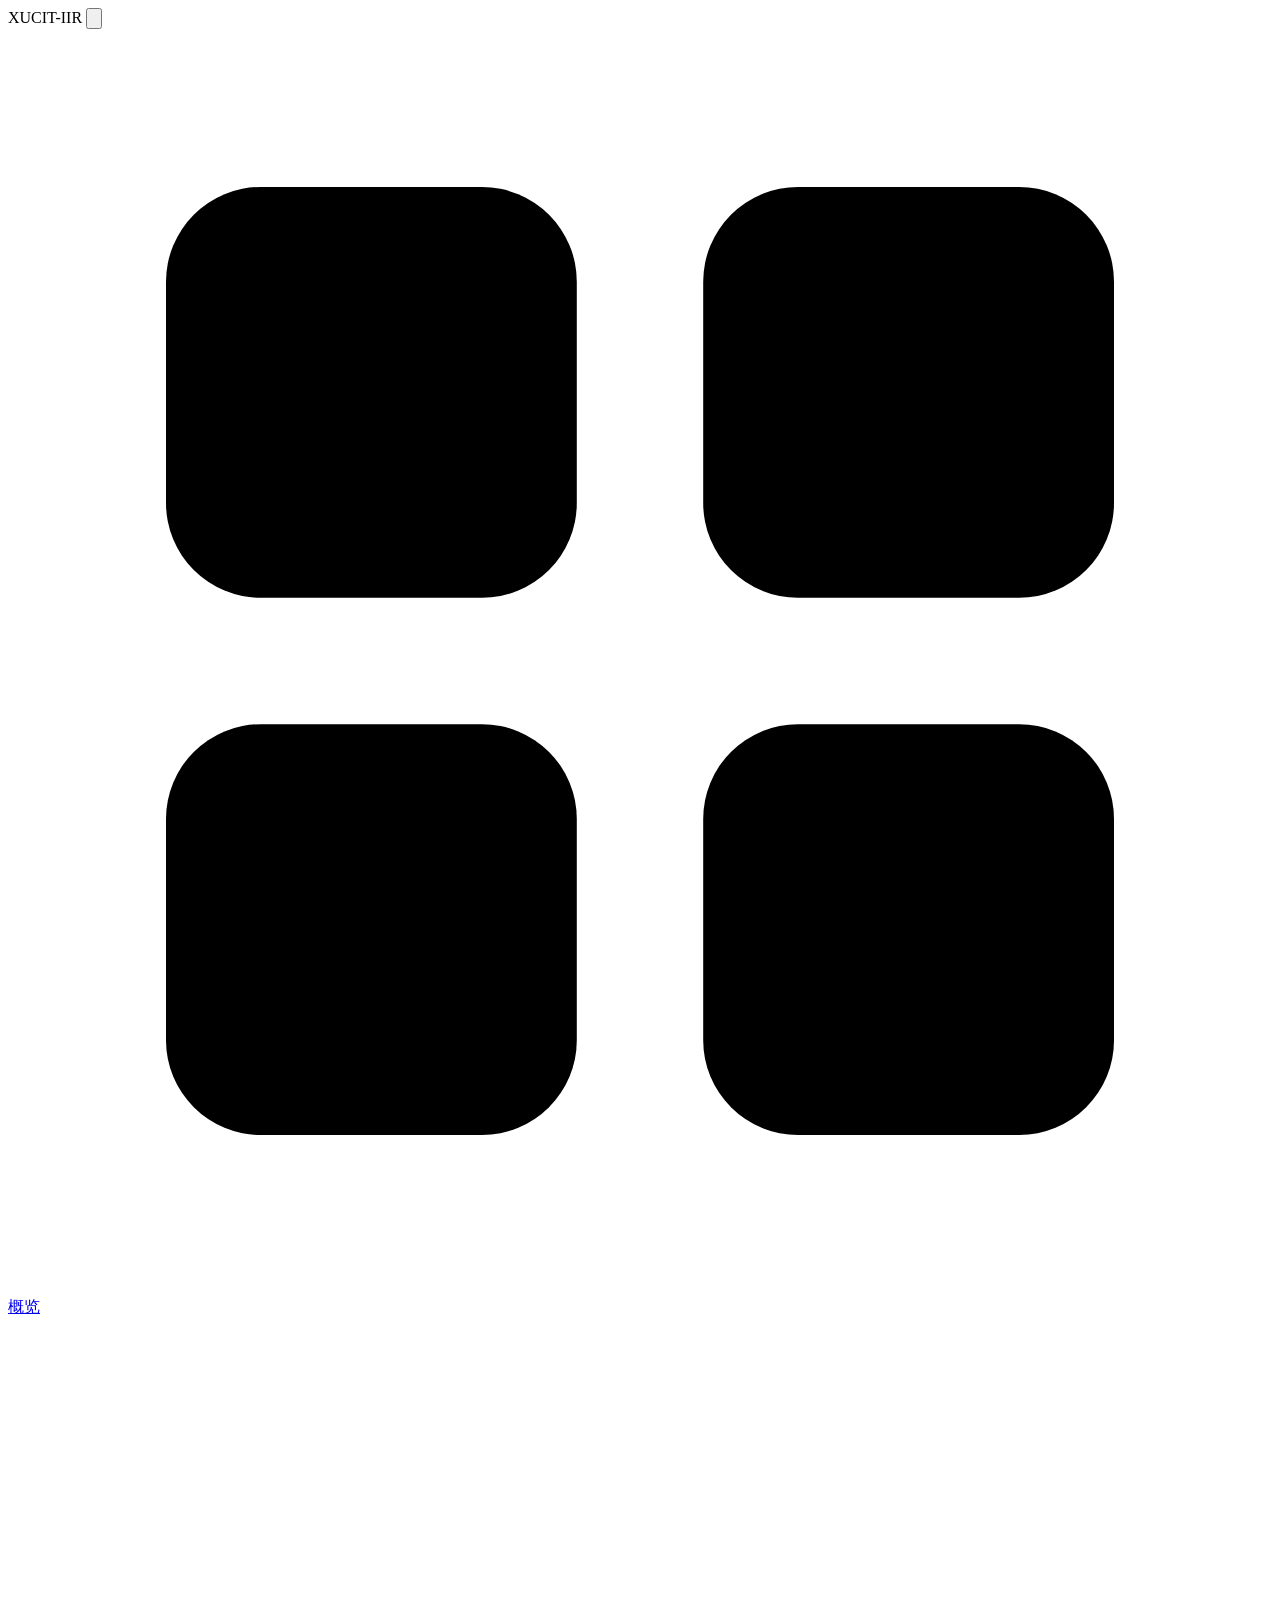
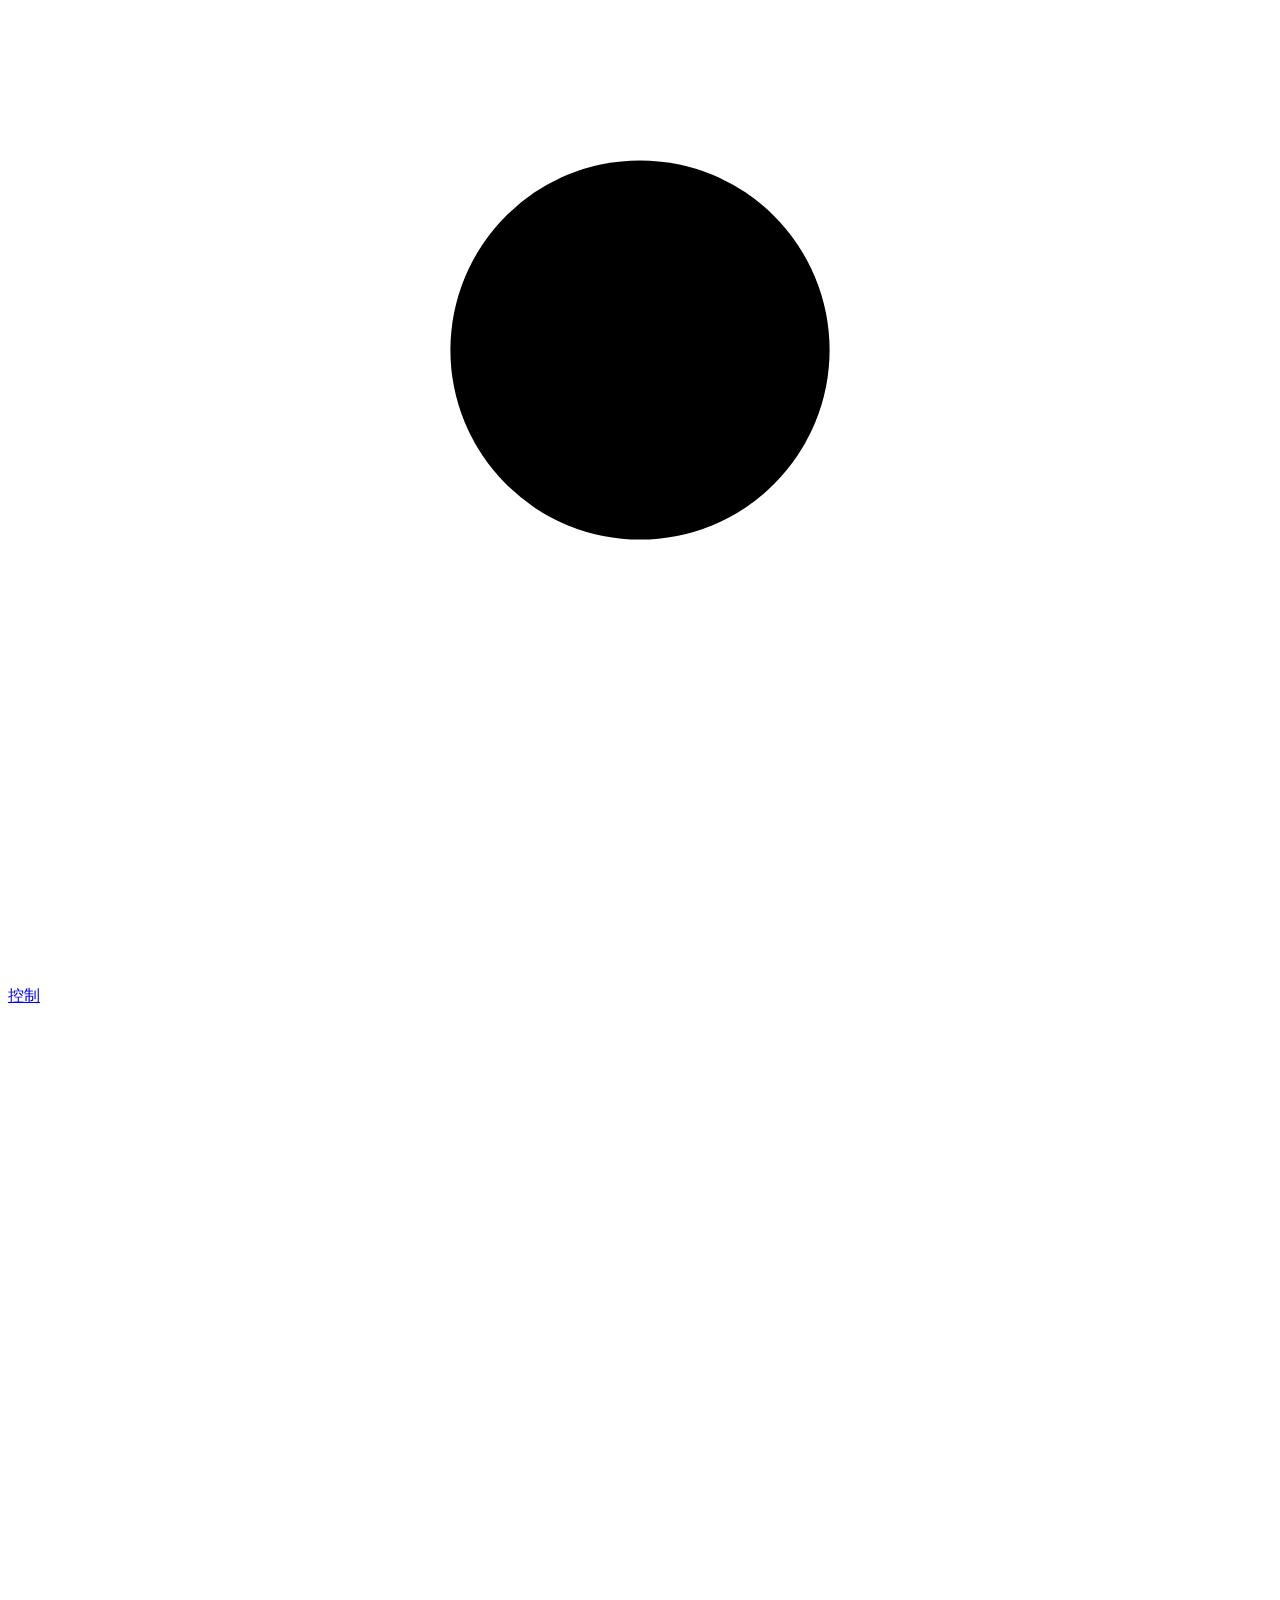
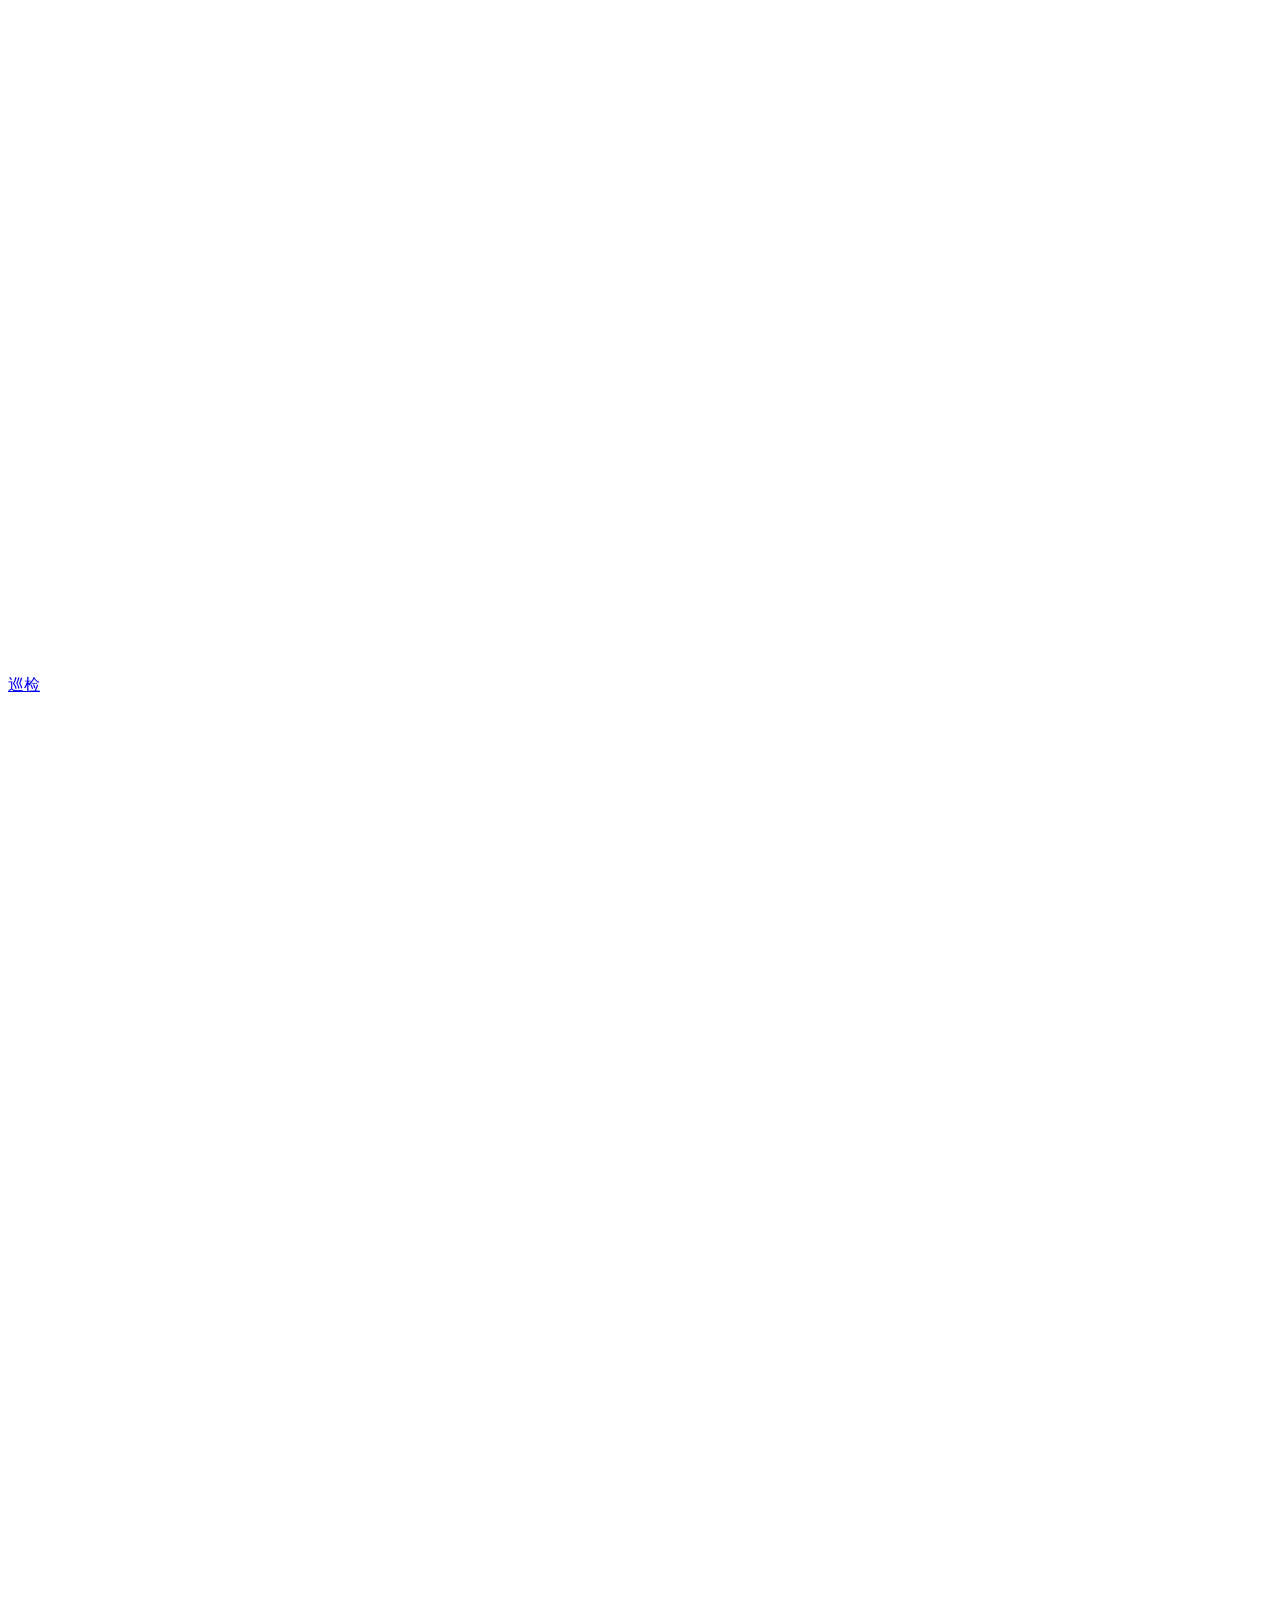
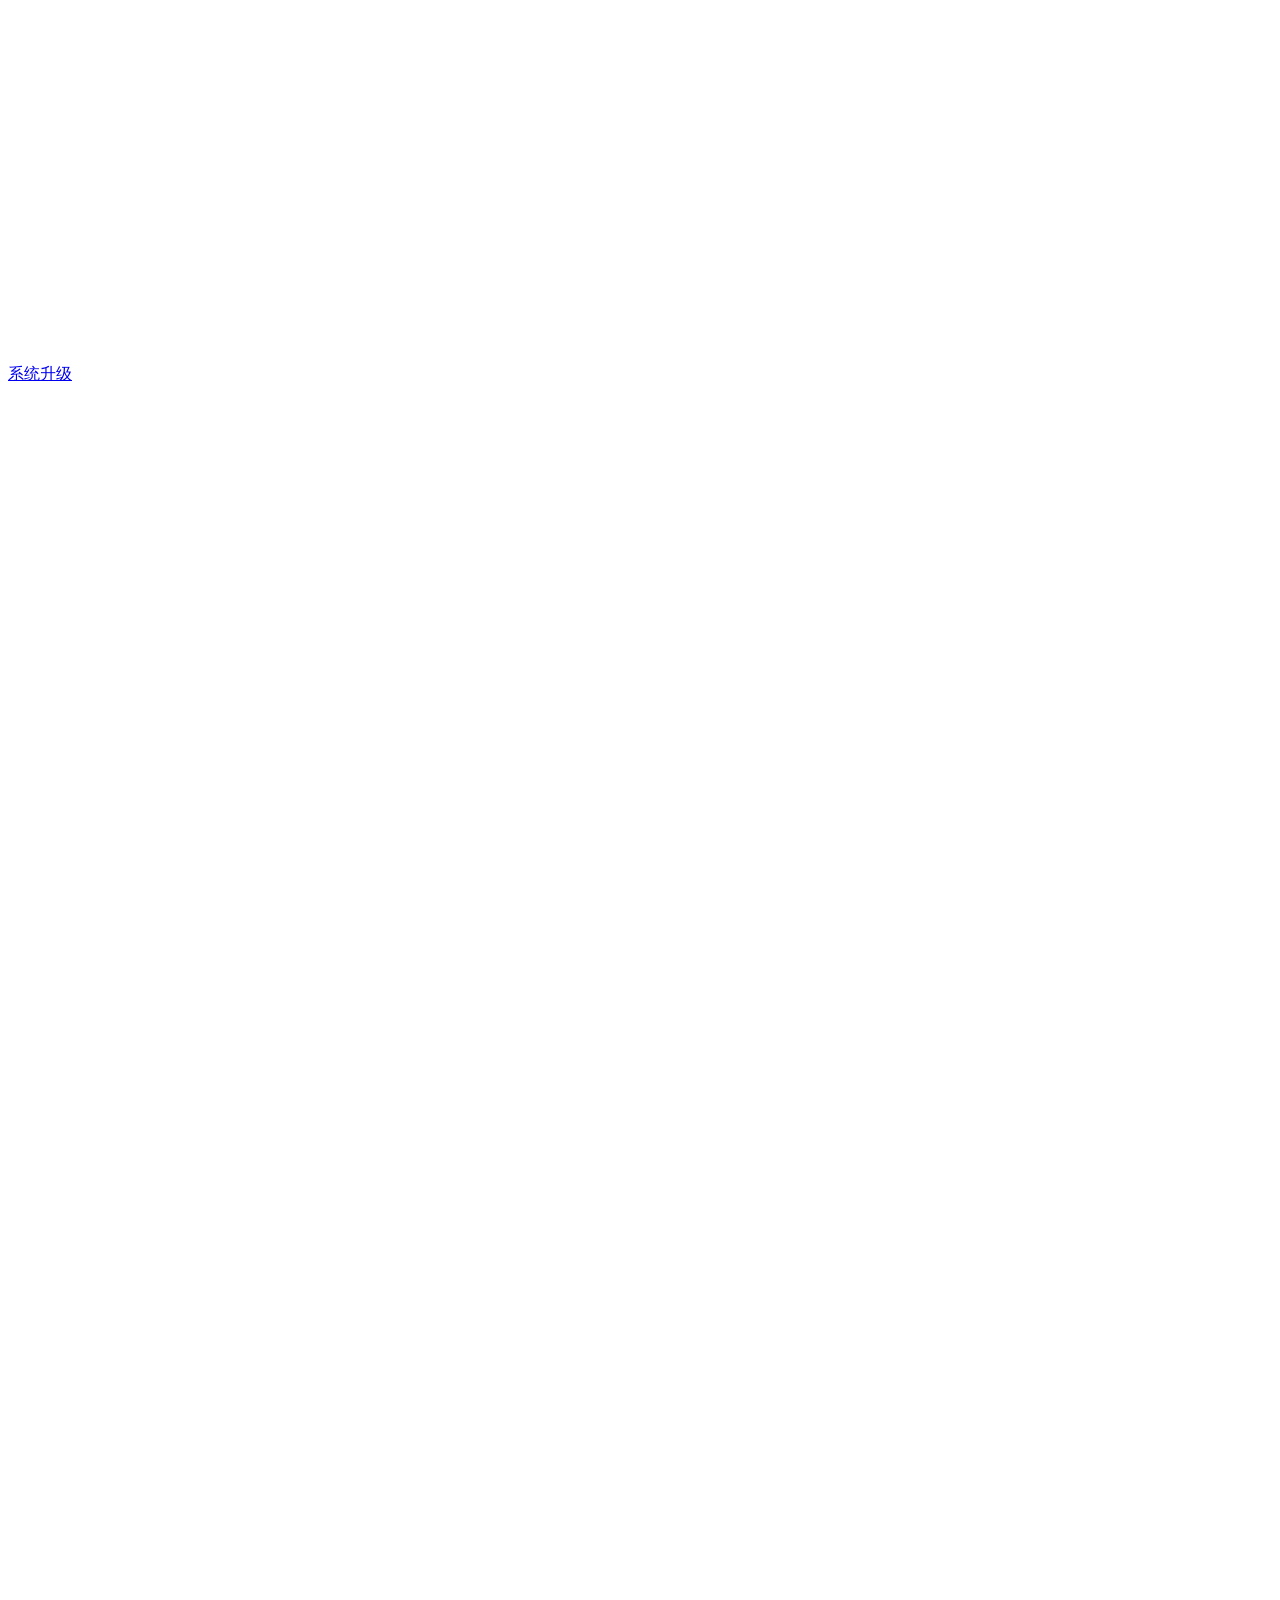
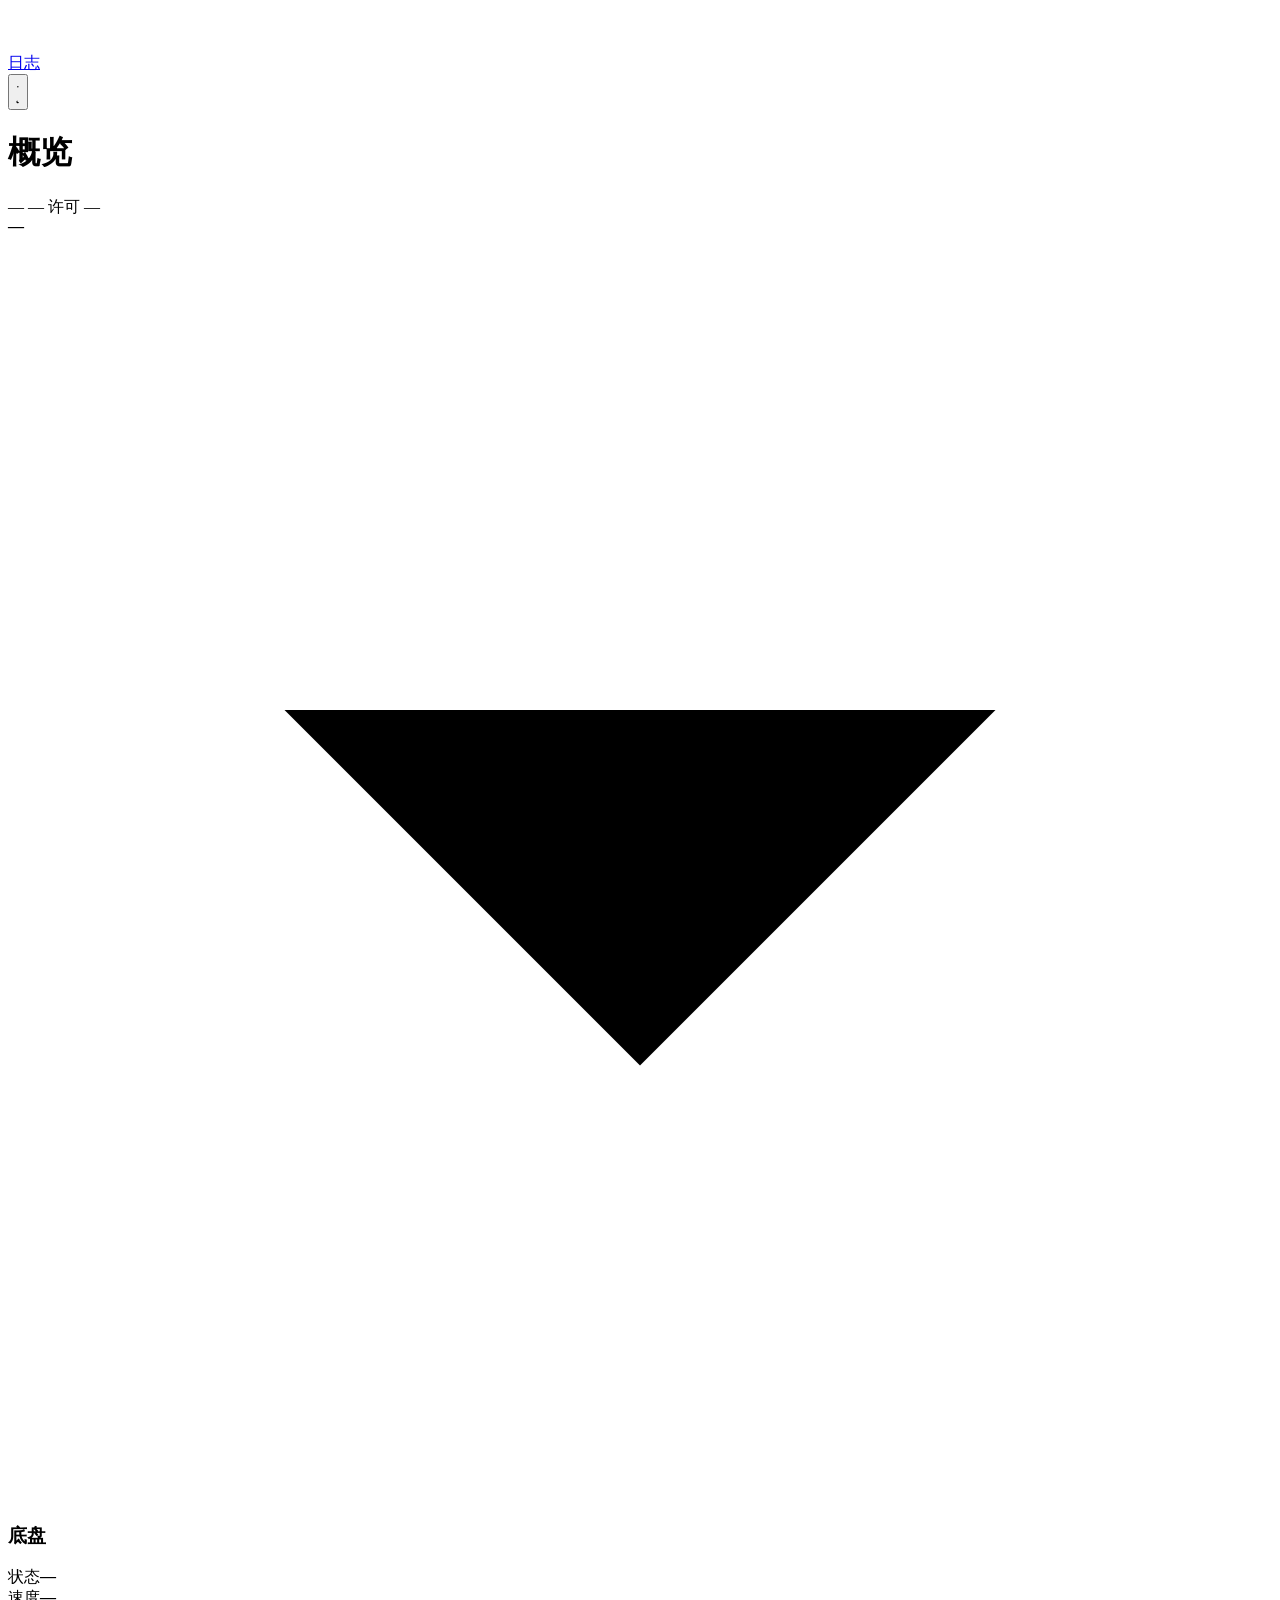
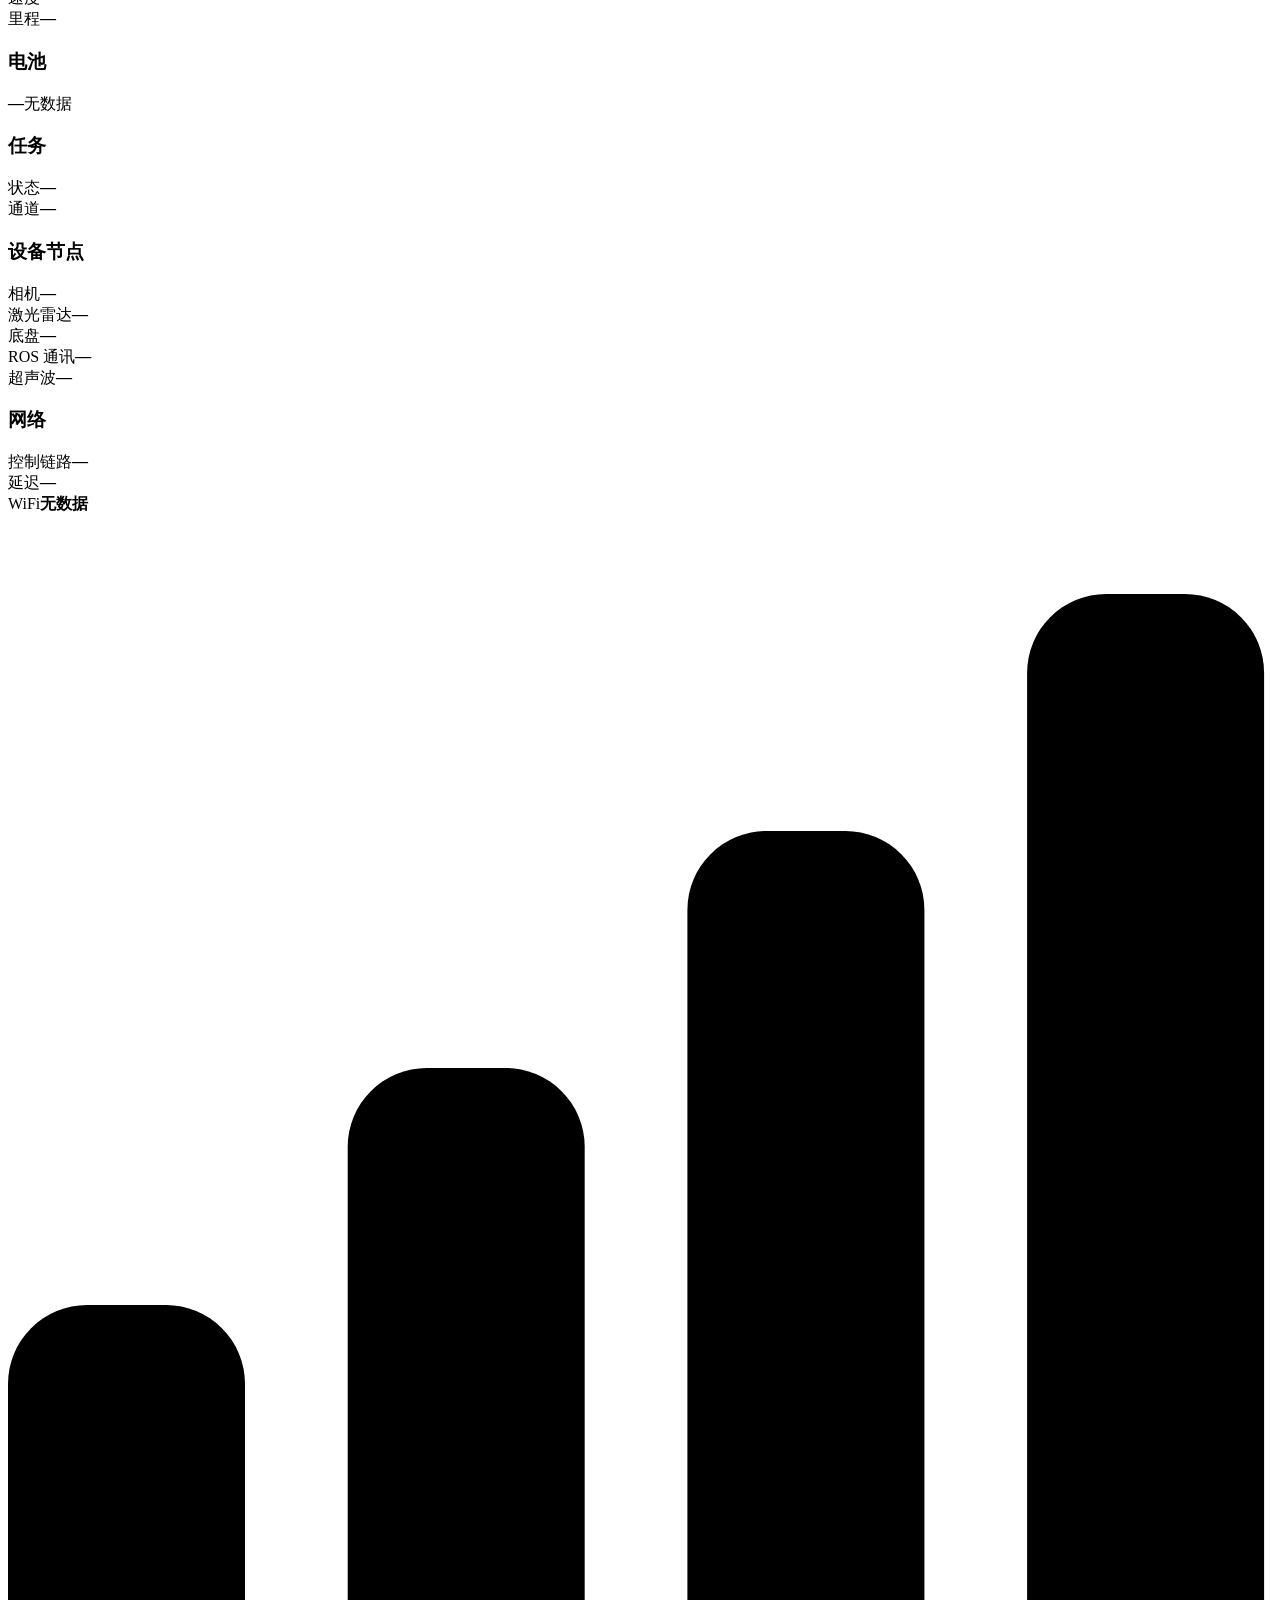
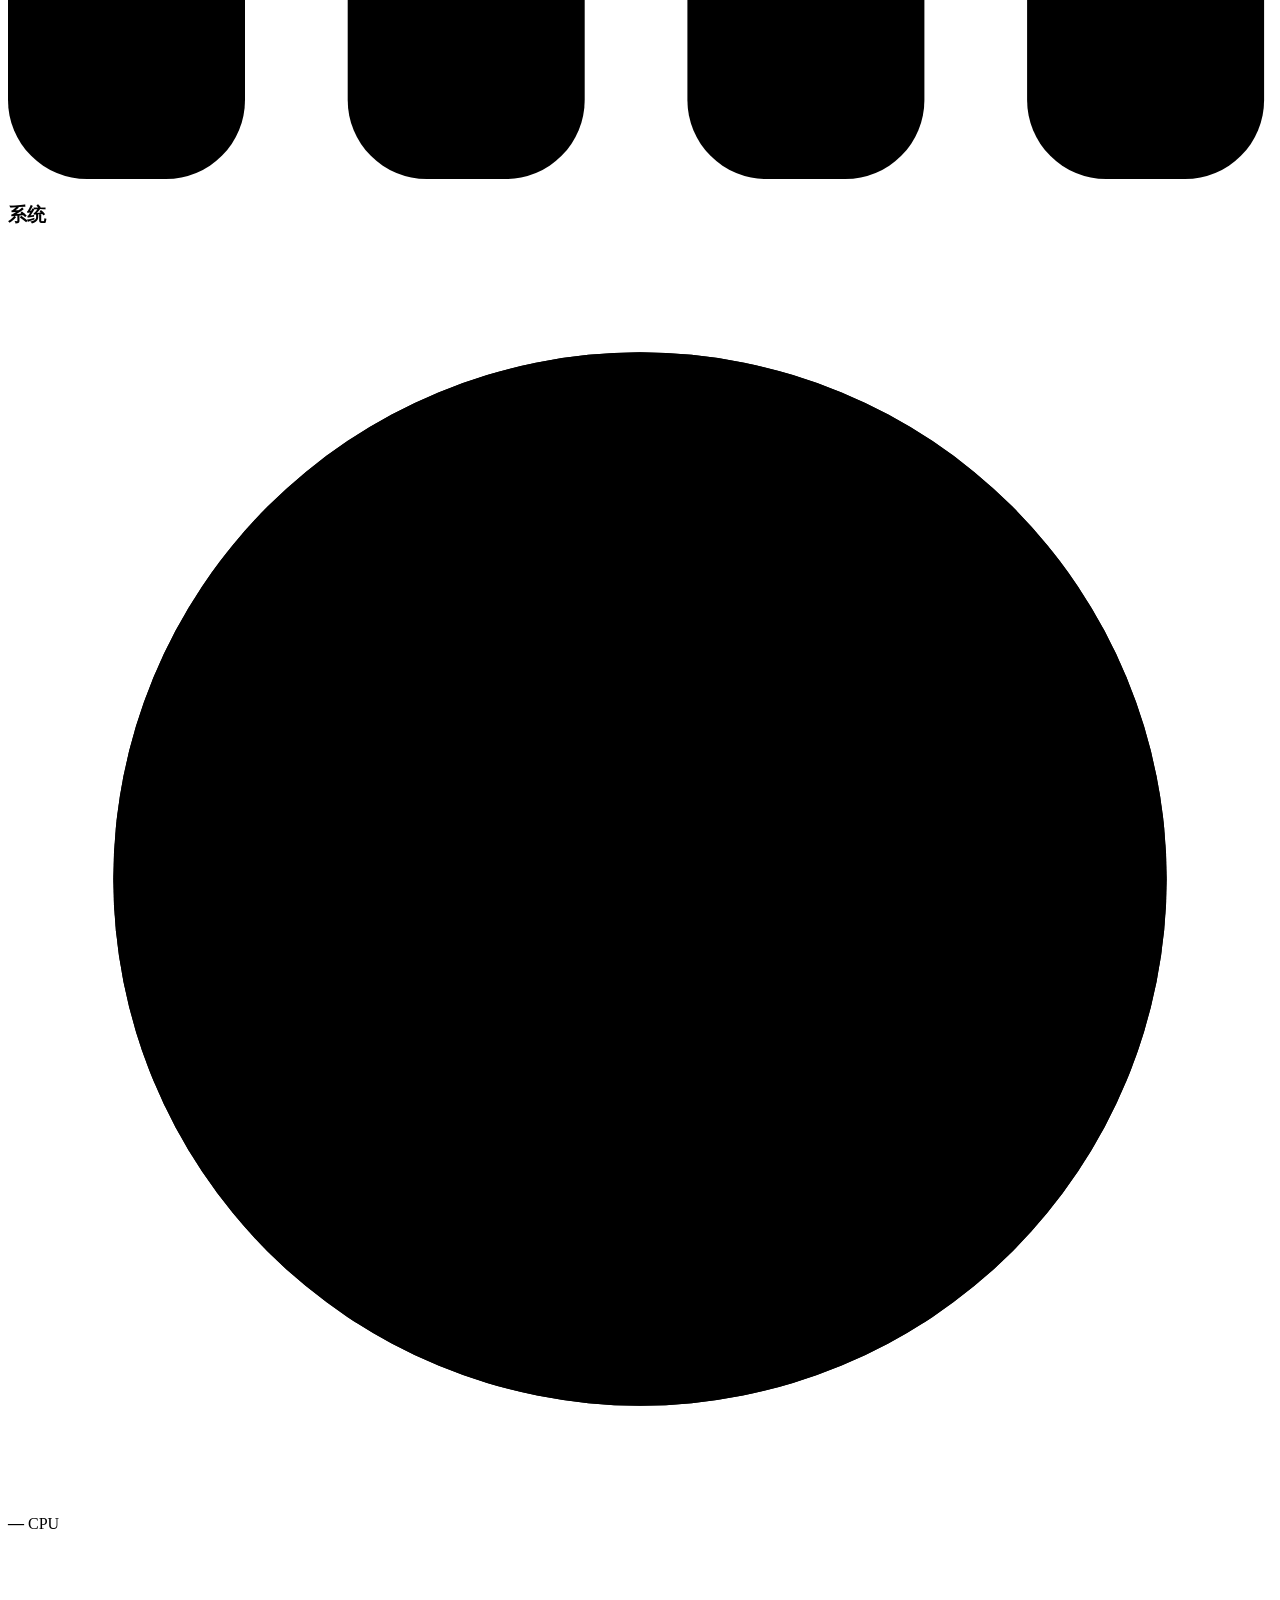
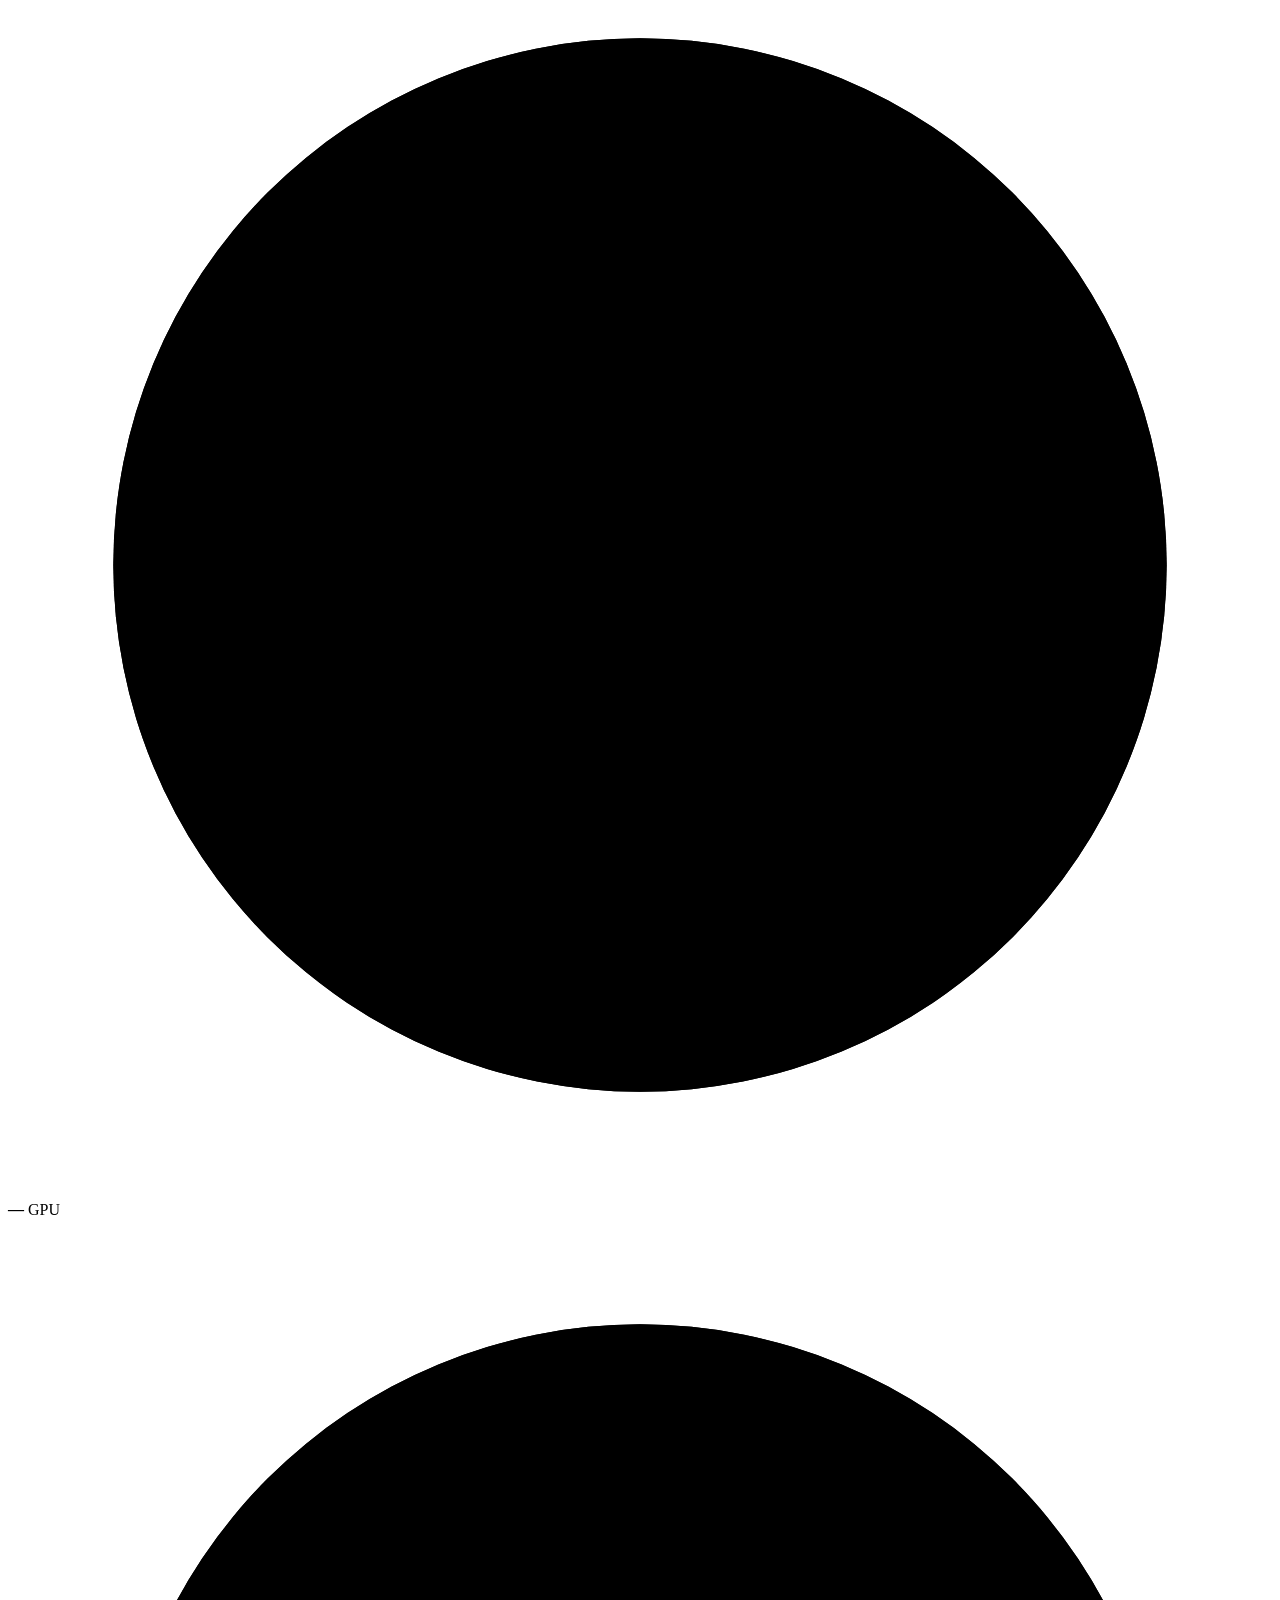
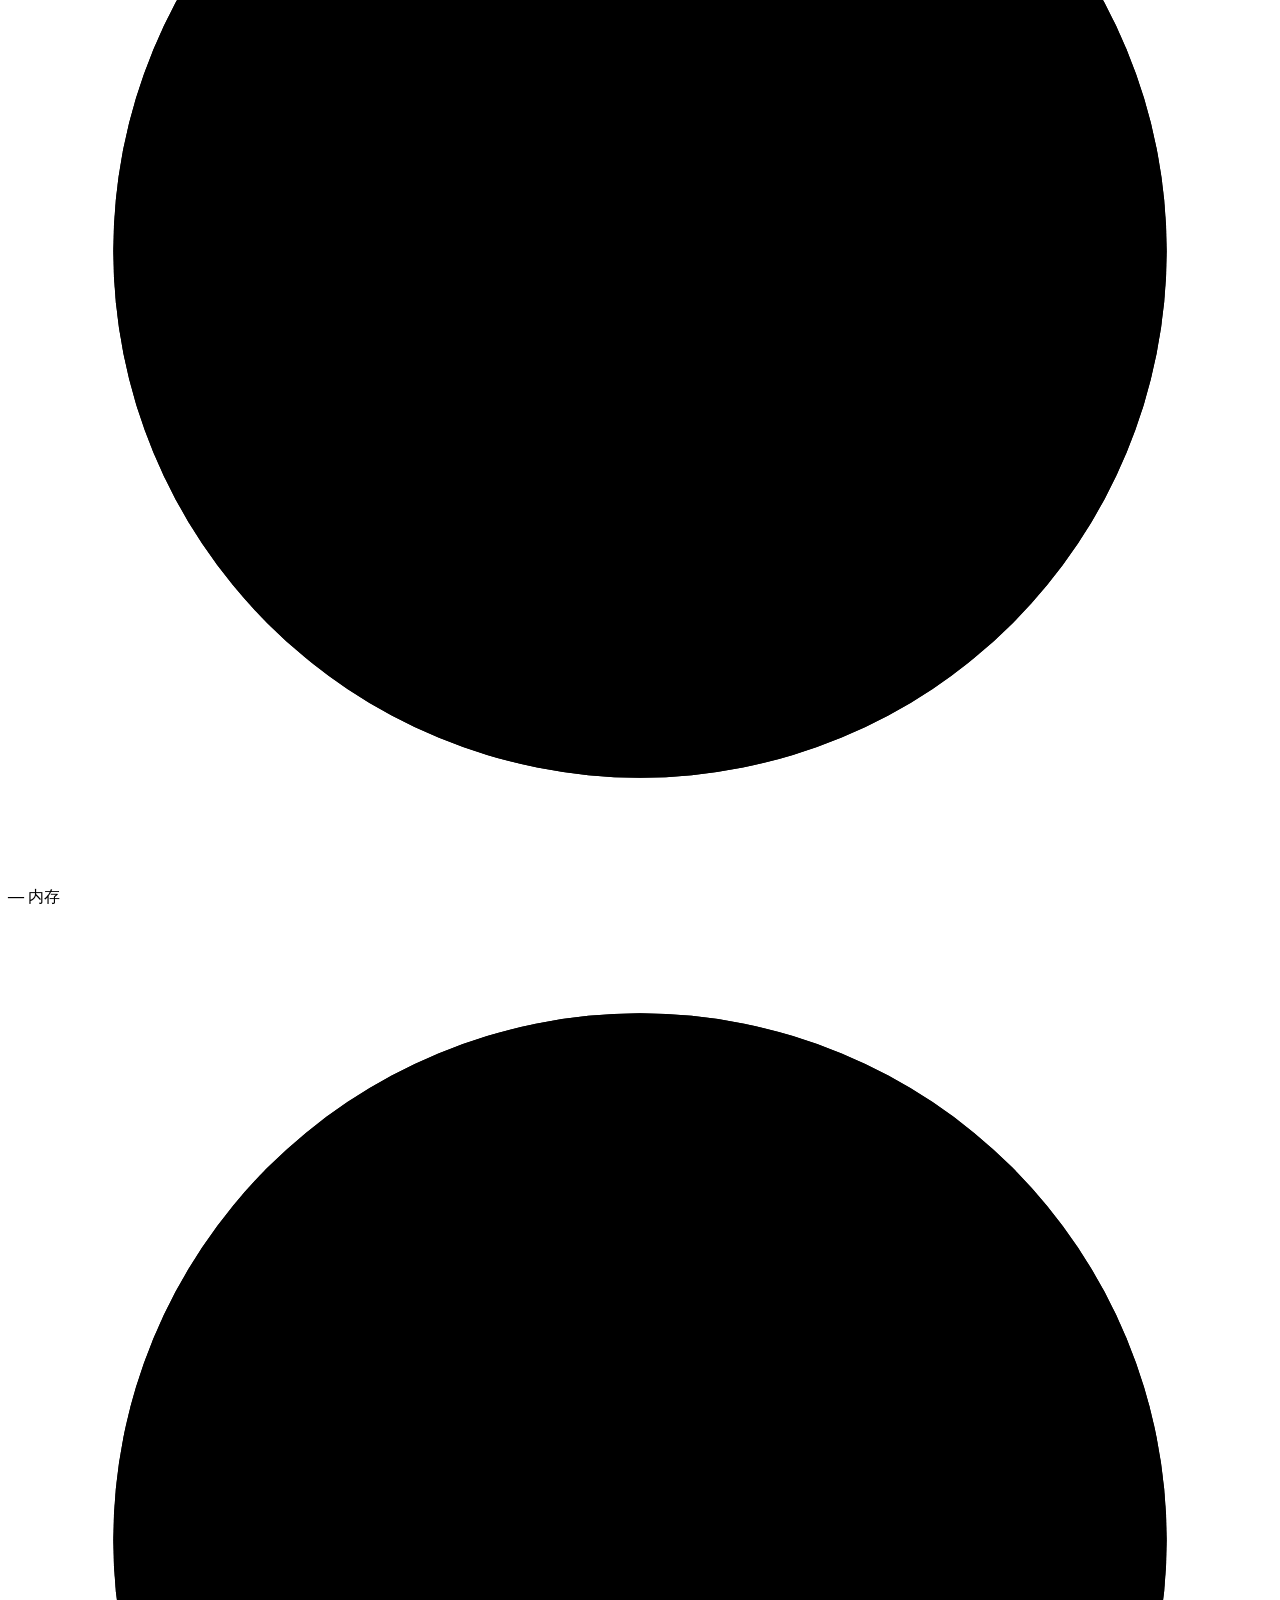
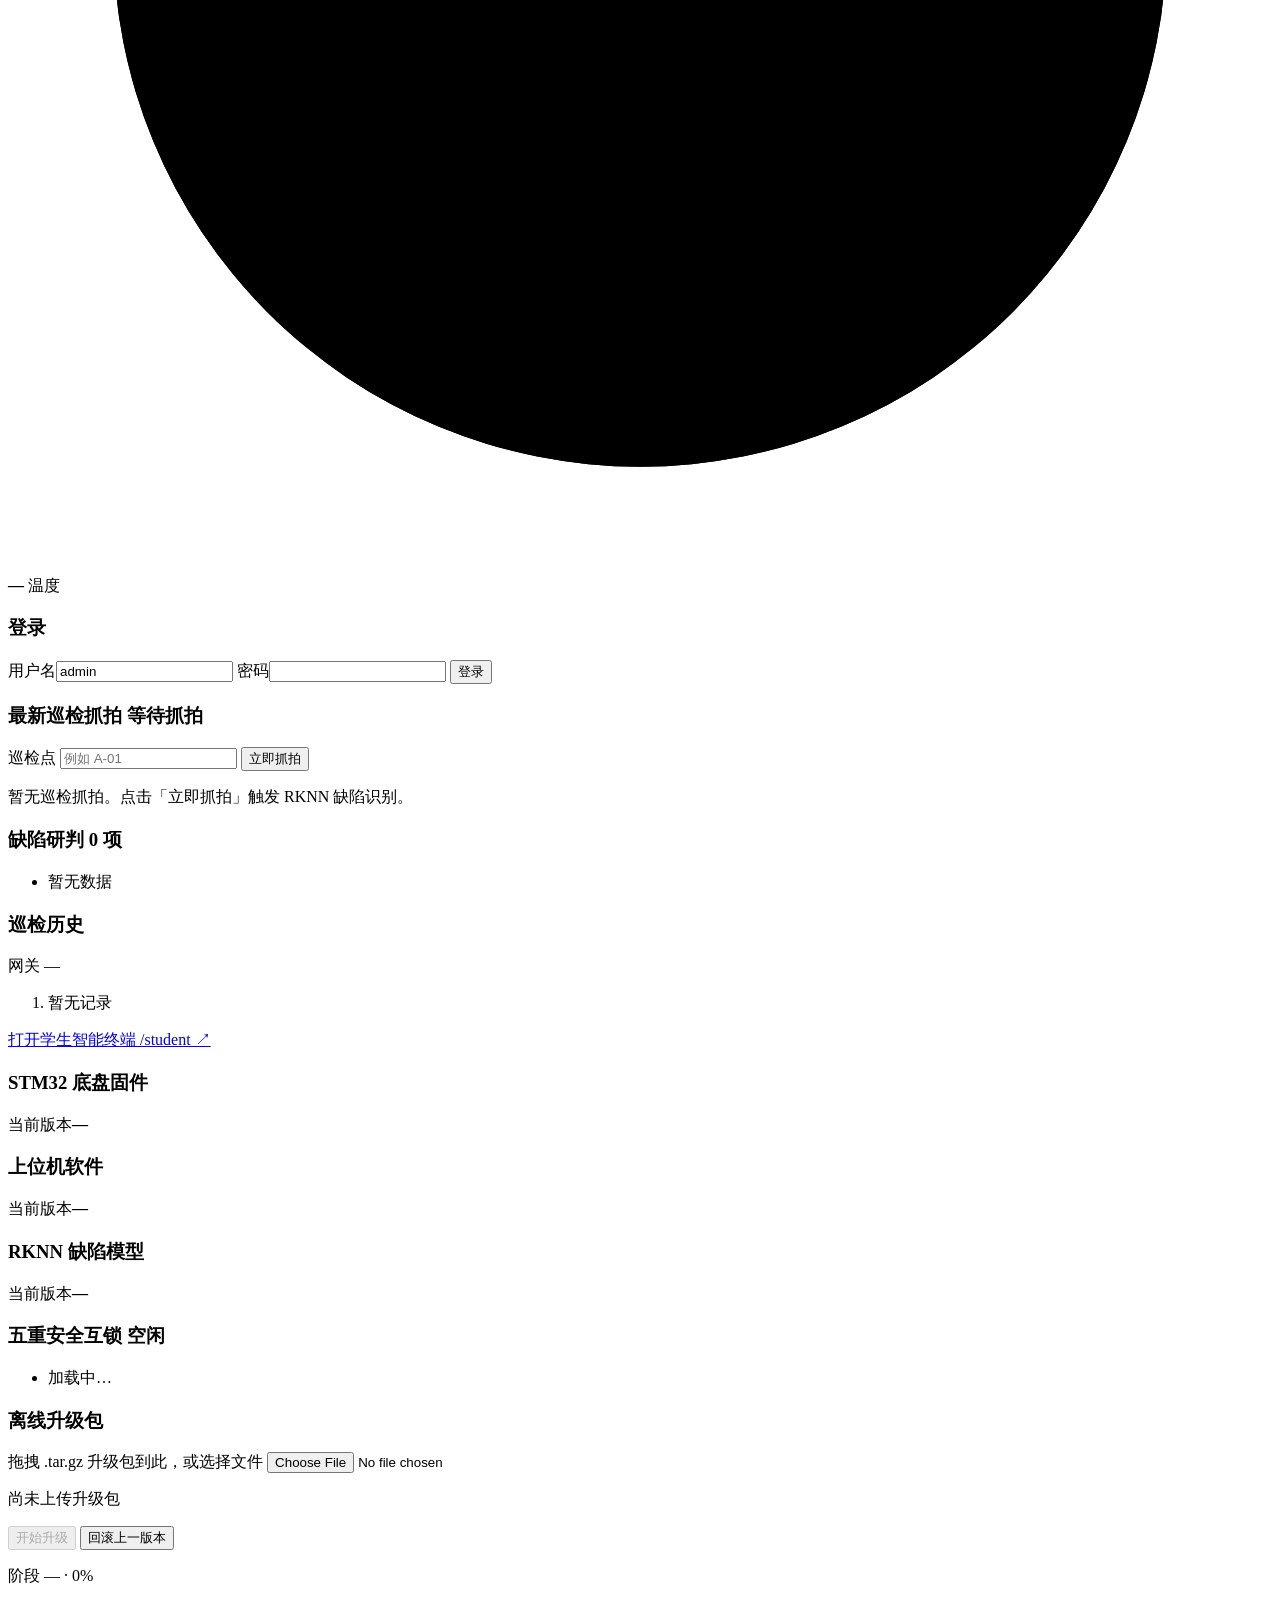
==== commit ec966bc7: "feat(wp6): add OTA management page overlay" ====
--- a/overlay/Master/Web-Next/web/index.html
+++ b/overlay/Master/Web-Next/web/index.html
@@ -21,6 +21,7 @@
 <link rel="stylesheet" href="/styles/layout.css">
 <link rel="stylesheet" href="/styles/micro.css">
 <link rel="stylesheet" href="/styles/inspection.css">
+<link rel="stylesheet" href="/styles/ota.css">
 </head>
 <body>
 
@@ -44,6 +45,10 @@
       <svg viewBox="0 0 16 16" aria-hidden="true"><circle cx="6.8" cy="6.8" r="4.2" fill="none" stroke-width="1.6"/><path d="M10 10l4 4" stroke-width="1.6" stroke-linecap="round"/></svg>
       <span>巡检</span>
     </a>
+    <a href="#/ota" class="nav-item" data-page="ota">
+      <svg viewBox="0 0 16 16" aria-hidden="true"><path d="M8 2v7M5 6l3 3 3-3M3 12.5h10" stroke-width="1.6" fill="none" stroke-linecap="round" stroke-linejoin="round"/></svg>
+      <span>系统升级</span>
+    </a>
     <a href="#/logs" class="nav-item" data-page="logs">
       <svg viewBox="0 0 16 16" aria-hidden="true"><path d="M3 3.5h10M3 6.5h10M3 9.5h7M3 12.5h5" stroke-width="1.6" stroke-linecap="round" fill="none"/></svg>
       <span>日志</span>
@@ -340,6 +345,46 @@
       </div>
     </section>
 
+    <!-- ============ 系统升级（WP6 OTA） ============ -->
+    <section class="page" id="page-ota" aria-labelledby="page-title" inert>
+      <div class="page-inner">
+        <div class="ota-grid">
+          <article class="card" data-card>
+            <h3>STM32 底盘固件</h3>
+            <div class="ota-version"><span>当前版本</span><strong id="ota-fw-version">—</strong></div>
+          </article>
+          <article class="card" data-card>
+            <h3>上位机软件</h3>
+            <div class="ota-version"><span>当前版本</span><strong id="ota-master-version">—</strong></div>
+          </article>
+          <article class="card" data-card>
+            <h3>RKNN 缺陷模型</h3>
+            <div class="ota-version"><span>当前版本</span><strong id="ota-model-version">—</strong></div>
+          </article>
+        </div>
+        <div class="ins-grid">
+          <article class="card" data-card>
+            <h3>五重安全互锁 <span class="st" id="ota-busy">空闲</span></h3>
+            <ul class="ota-interlocks" id="ota-interlocks"><li class="st">加载中…</li></ul>
+          </article>
+          <article class="card" data-card>
+            <h3>离线升级包</h3>
+            <div class="ota-drop" id="ota-drop">拖拽 .tar.gz 升级包到此，或选择文件
+              <input id="ota-file" type="file" accept=".tar.gz,application/gzip">
+            </div>
+            <p class="map-note" id="ota-upload-result">尚未上传升级包</p>
+            <div class="btn-row">
+              <button id="ota-apply-btn" class="btn primary" type="button" disabled>开始升级</button>
+              <button id="ota-rollback-btn" class="btn" type="button">回滚上一版本</button>
+            </div>
+            <div class="ota-progress-track"><div class="ota-progress-bar" id="ota-progress-bar"></div></div>
+            <p class="map-note">阶段 <span id="ota-stage">—</span> · <span id="ota-progress">0%</span></p>
+            <pre class="ota-log" id="ota-log">等待操作…</pre>
+          </article>
+        </div>
+      </div>
+    </section>
+
     <!-- ============ 日志（免登录） ============ -->
     <section class="page" id="page-logs" aria-labelledby="page-title" inert>
       <div class="page-inner">
@@ -386,6 +431,7 @@
 <script src="/js/canvas-map.js"></script>
 <script src="/js/spotlight.js"></script>
 <script src="/js/inspection.js"></script>
+<script src="/js/ota.js"></script>
 <script src="/js/app.js"></script>
 </body>
 </html>
